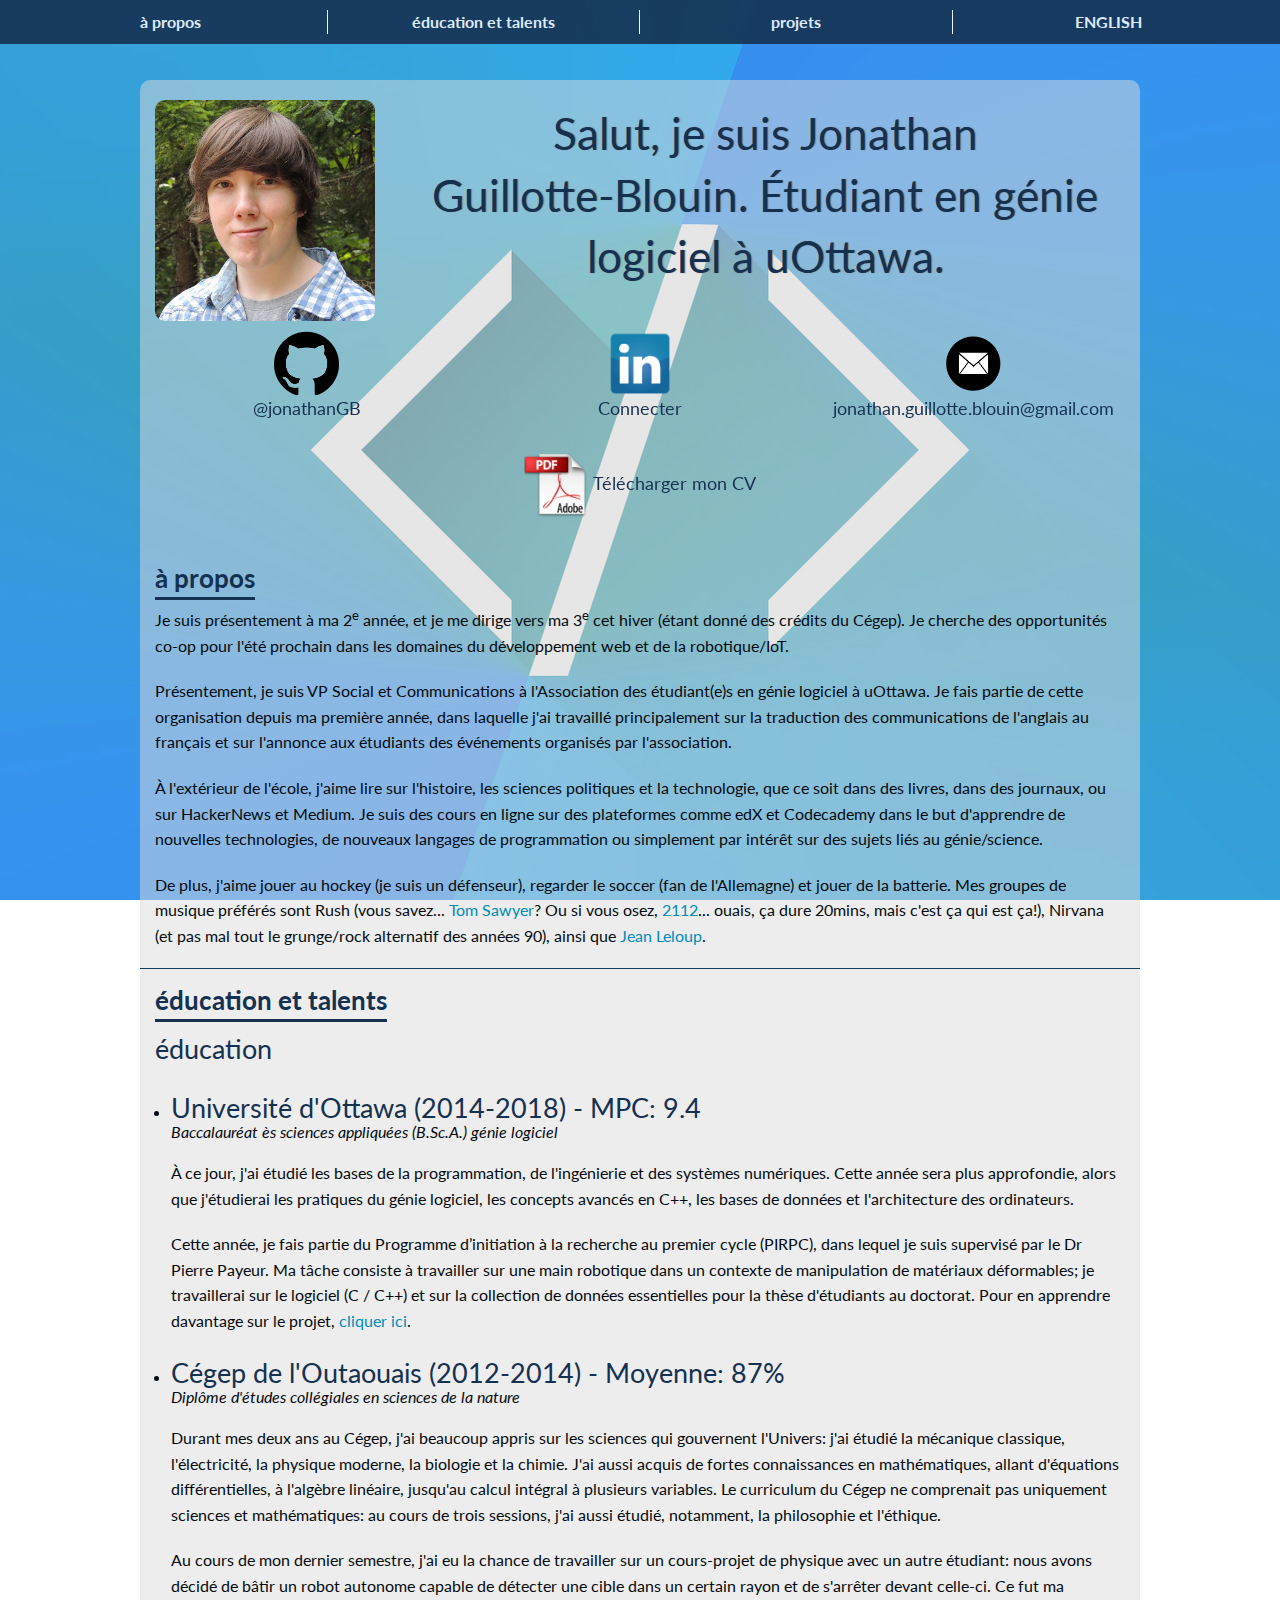
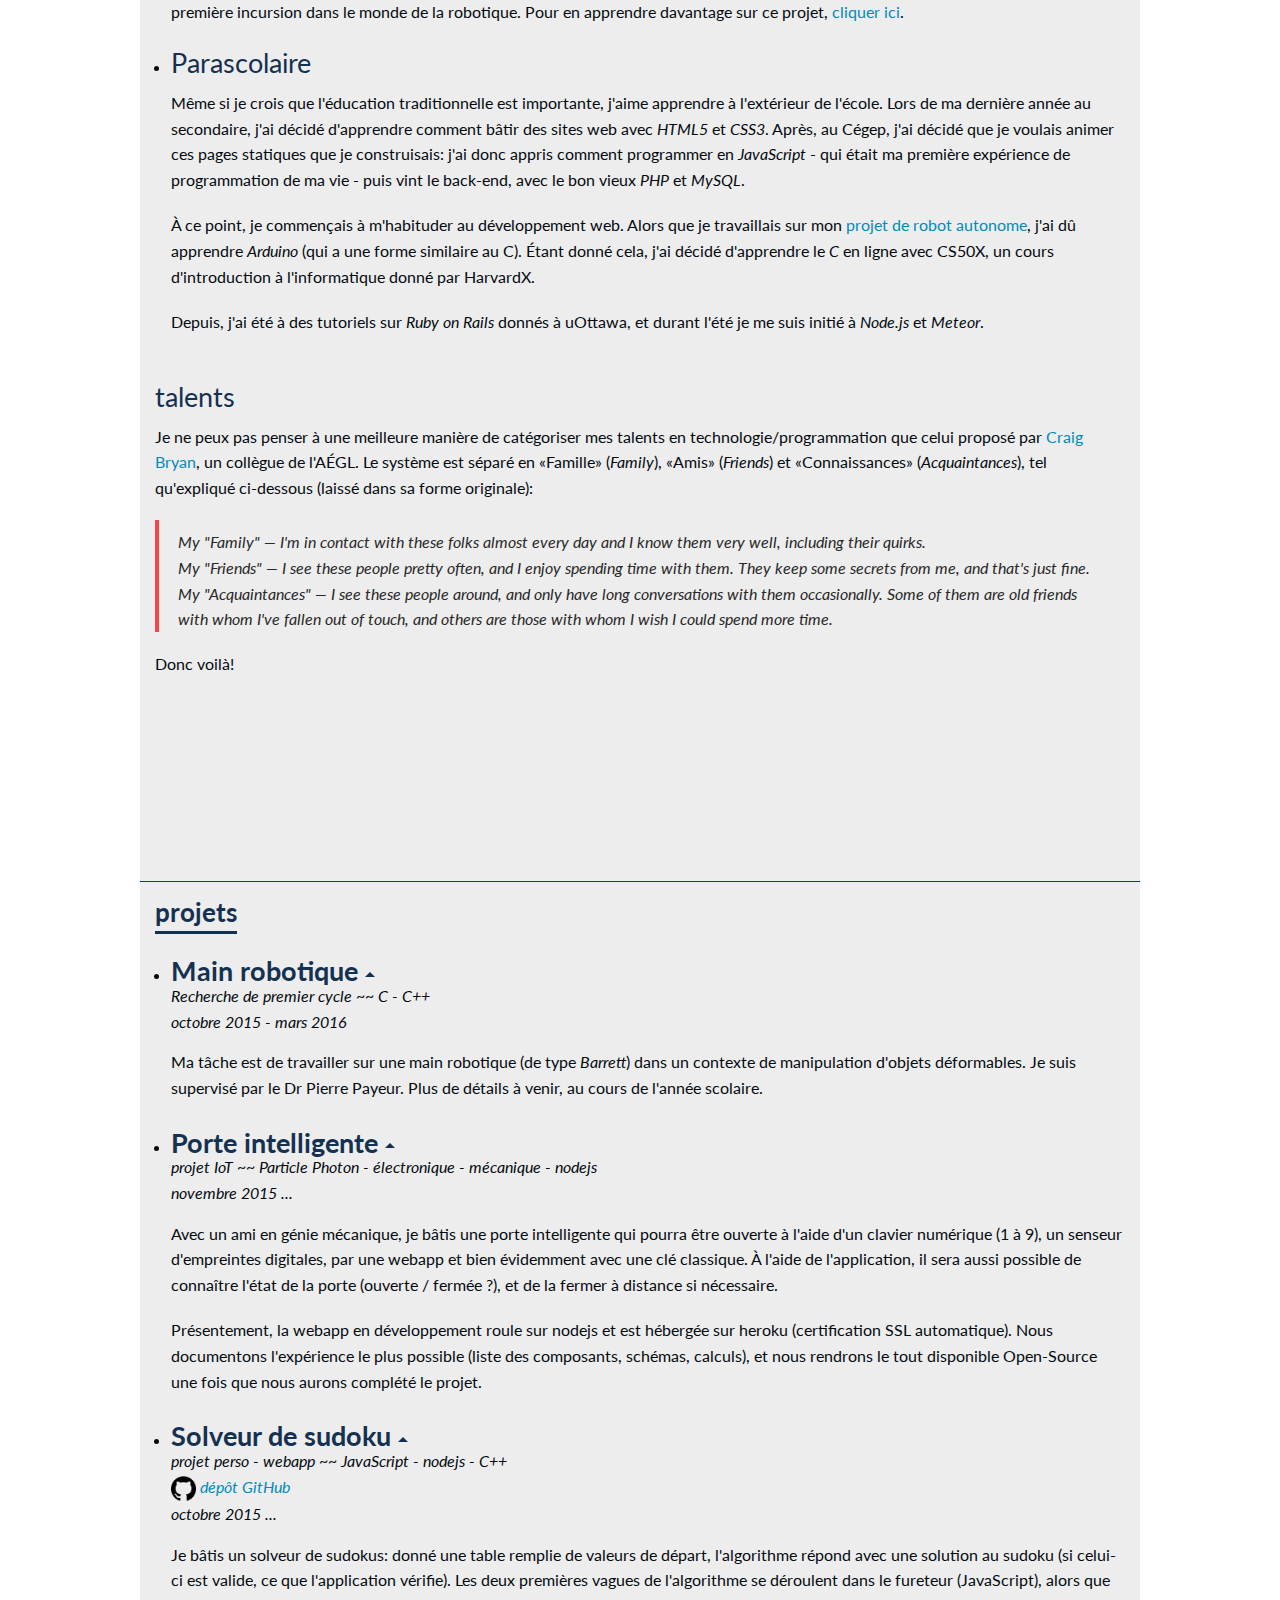
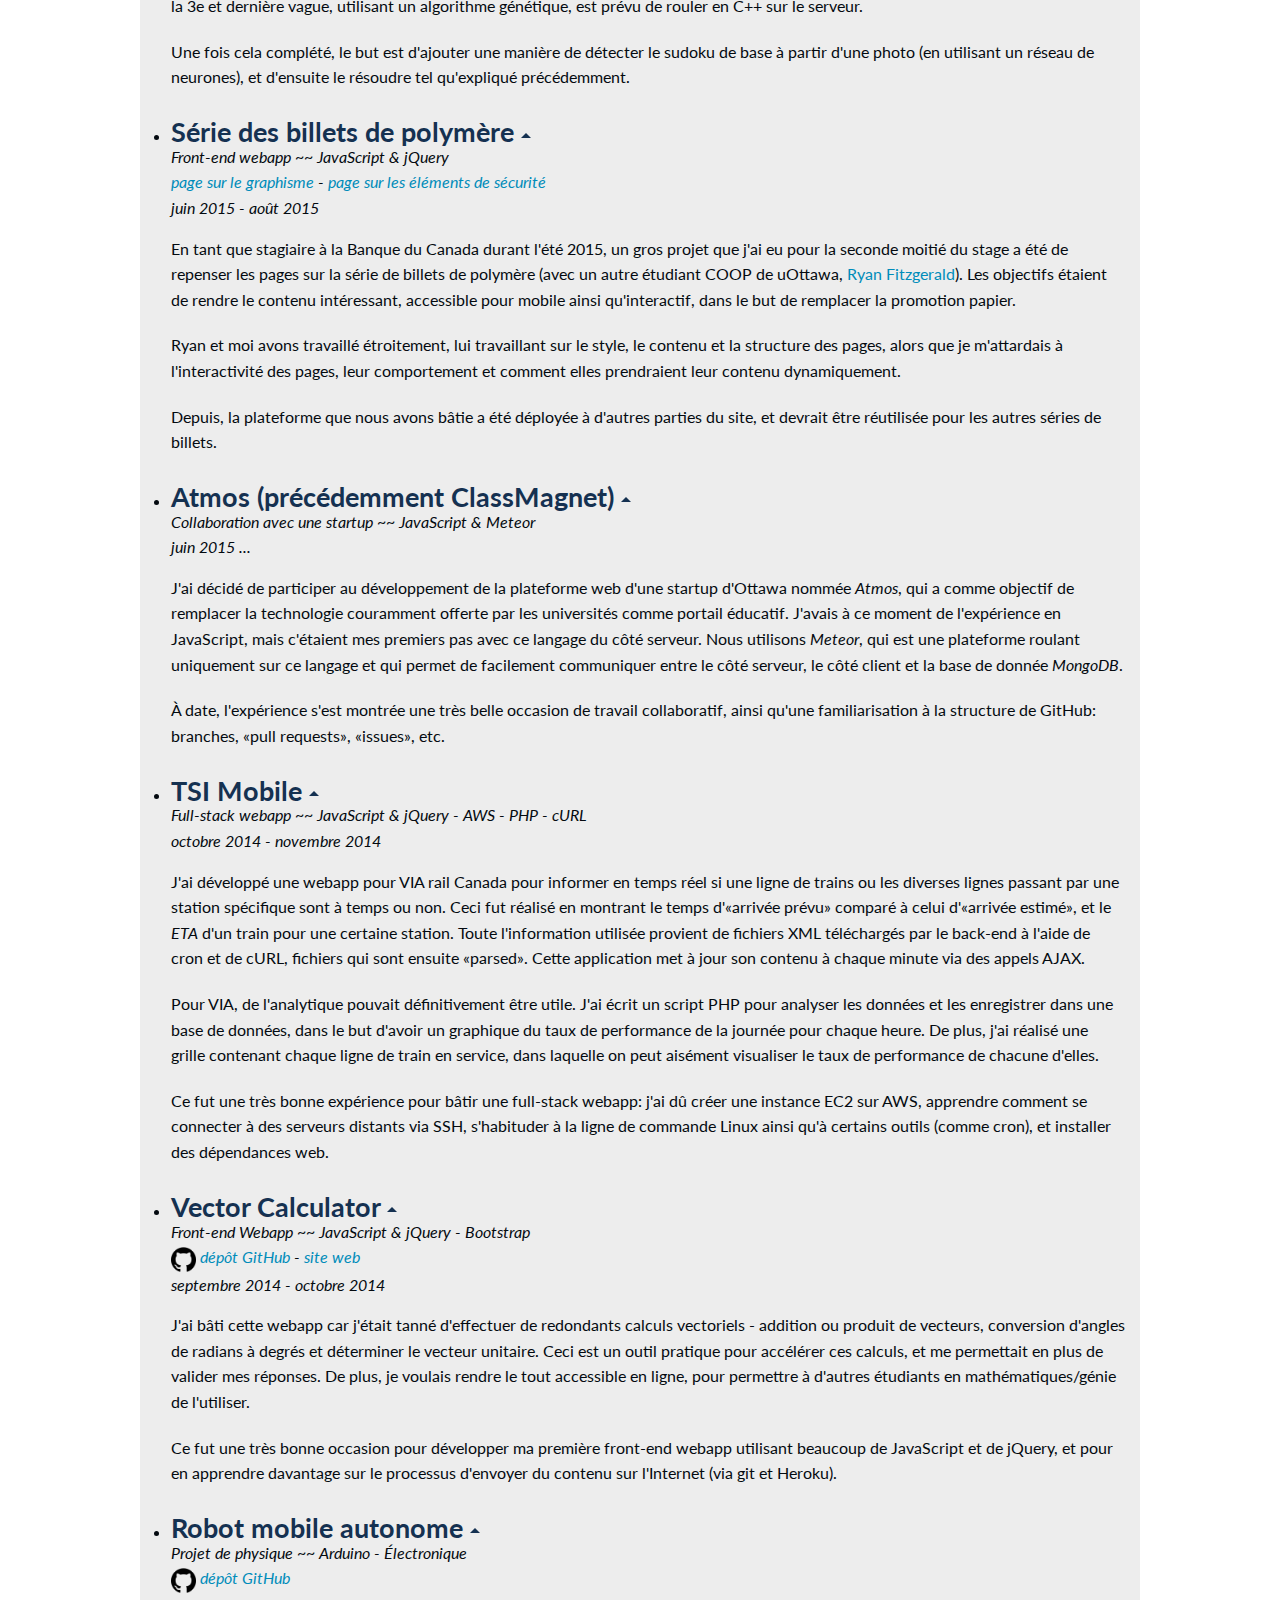
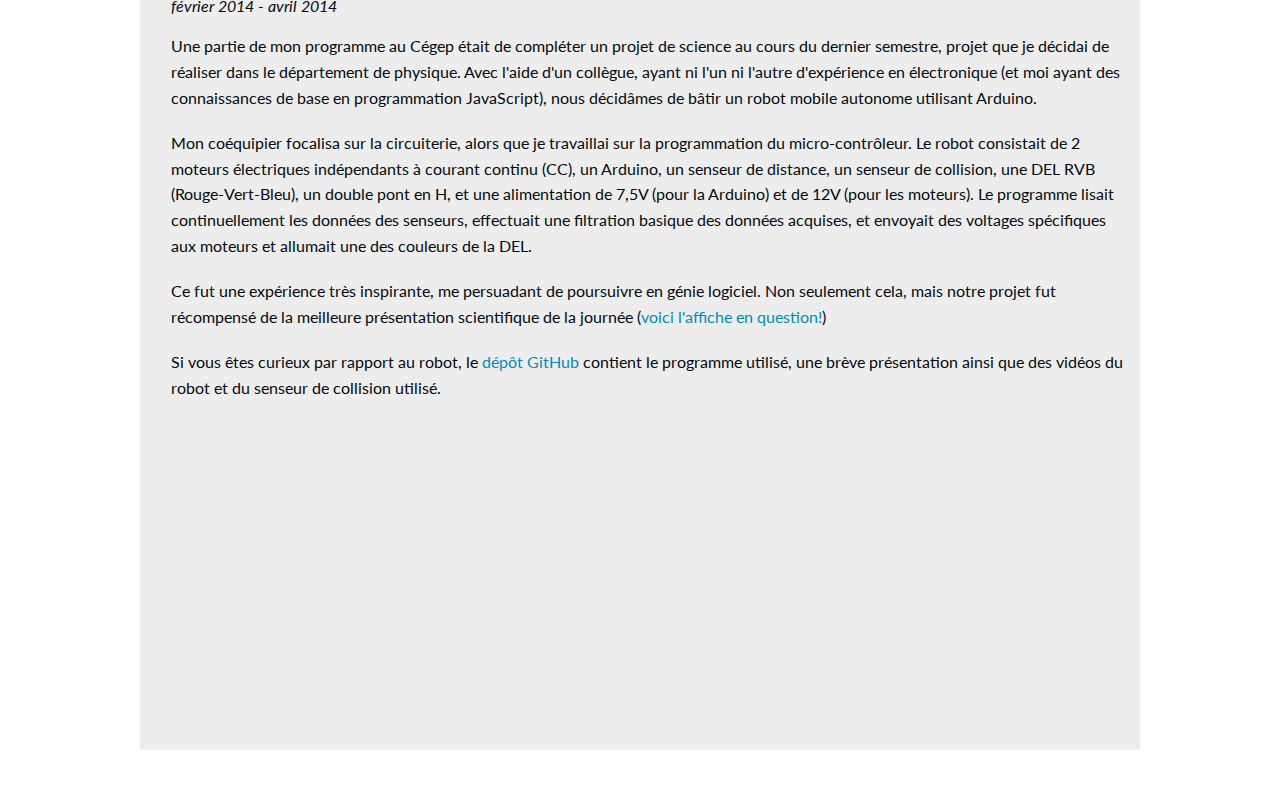
==== index-fr.html @ 129286e5 "added sudoku_solver as project" ====
<!DOCTYPE html>
<!-- Looking for easter eggs? How about you click my image, lets' say... numerous times... like, 5 times... and maybe 5 more times? Who knows... But don't do it 5 more times, you would regret it -->
<html lang="fr">
	<head>
		<title>Jonathan GB - Page personnelle</title>
		<link rel="shortcut icon" href="favicon.ico"/>
		<link rel="stylesheet" type="text/css" href="css/foundation.min.css">
		<meta name="viewport" content="width=device-width, initial-scale=1">
		<meta charset="UTF-8" />
		<link rel="stylesheet" type="text/css" href="css/style.css">
		<link href='https://fonts.googleapis.com/css?family=Lato' rel='stylesheet' type='text/css'>
		<script>
		  (function(i,s,o,g,r,a,m){i['GoogleAnalyticsObject']=r;i[r]=i[r]||function(){
		  (i[r].q=i[r].q||[]).push(arguments)},i[r].l=1*new Date();a=s.createElement(o),
		  m=s.getElementsByTagName(o)[0];a.async=1;a.src=g;m.parentNode.insertBefore(a,m)
		  })(window,document,'script','//www.google-analytics.com/analytics.js','ga');

		  ga('create', 'UA-68203301-1', 'auto');
		  ga('send', 'pageview');
		</script>
		<script src="js/modernizr.js"></script>
	</head>

	<style>
		/* Animated stuff using scrollReveal must be hidden at start for it not to appear momentarily */
		[data-sr] {
			visibility: hidden;
		}
	</style>

	<body>
		<nav class="small-12 columns">
			<div class="small-6 medium-3 columns right-border bottom-border">
				<a href="#aboutMe" class="smooth-scroll">à propos</a>
			</div>
			<div class="small-6 medium-3 columns right-border bottom-border">
				<a href="#education" class="smooth-scroll minimize">éducation et talents</a>
			</div>
			<div class="small-6 medium-3 columns right-border">
				<a href="#projects" class="smooth-scroll">projets</a>
			</div>
			<div class="small-6 medium-3 columns">
				<a href="index.html">ENGLISH</a>
			</div>
		</nav>
		<div class="container first">
			<header class="row">
				<div class="small-12 large-3 columns" data-sr="over 1.5s scale up 40%">
					<img src="img/pp.jpg" alt="photo">
				</div>
				<h1 class="small-12 medium-12 large-9 columns">Salut, je suis Jonathan <span class="no-wrap">Guillotte-Blouin.</span> Étudiant en génie logiciel à uOttawa. </h1>
			</header>
			<aside id="social" class="row">
				<div class="small-6 medium-4 columns" data-sr="enter top move 20px over 1.5s">
					<a href="https://github.com/jonathanGB">
						<img src="img/github.png"> <br />
						@jonathanGB
					</a>
				</div>
				<div class="small-6 medium-4 columns" data-sr="enter top move 20px over 1.5s">
					<a href="https://ca.linkedin.com/in/jonathangblouin">
						<img src="img/linkedin.png"> <br />
						Connecter
					</a>
				</div>
				<div id="email" class="small-12 medium-4 columns" data-sr="enter top move 20px over 1.5s">
					<a href="mailto:jonathan.guillotte.blouin@gmail.com">
						<img src="img/email2.png"> <br />
						<span id="emailReduce"> jonathan.guillotte.blouin@gmail.com	</span>
					</a>
				</div>
				<div class="small-12 columns" id="resume" data-sr="enter bottom move 20px over 1.5s">
					<a href="resume-fr.pdf" download target="_blank">
						<img id="pdfDownload" src="img/pdf.png">
						Télécharger mon CV
					</a>
				</div>
			</aside>
		</div>
		<div class="container light">
			<section id="aboutMe" class="row">
				<h2 class="small-12 medium-offset-1 medium-11 large-offset-0 large-12 columns">
					<span class="underline">à propos</span>
				</h2>
				<p class="small-12 medium-offset-1 medium-11 large-offset-0 large-12 columns">
					Je suis présentement à ma 2<sup>e</sup> année, et je me dirige vers ma 3<sup>e</sup> cet hiver (étant donné des crédits du Cégep). Je cherche des opportunités co-op pour l'été prochain dans les domaines du développement web et de la robotique/IoT.
				</p>
				<p class="small-12 medium-offset-1 medium-11 large-offset-0 large-12 columns">
					Présentement, je suis VP Social et Communications à l'Association des étudiant(e)s en génie logiciel à uOttawa. Je fais partie de cette organisation depuis ma première année, dans laquelle j'ai travaillé principalement sur la traduction des communications de l'anglais au français et sur l'annonce aux étudiants des événements organisés par l'association.
				</p>
				<p class="small-12 medium-offset-1 medium-11 large-offset-0 large-12 columns">
					À l'extérieur de l'école, j'aime lire sur l'histoire, les sciences politiques et la technologie, que ce soit dans des livres, dans des journaux, ou sur HackerNews et Medium. Je suis des cours en ligne sur des plateformes comme edX et Codecademy dans le but d'apprendre de nouvelles technologies, de nouveaux langages de programmation ou simplement par intérêt sur des sujets liés au génie/science.
				</p>
				<p class="small-12 medium-offset-1 medium-11 large-offset-0 large-12 columns">
					De plus, j'aime jouer au hockey (je suis un défenseur), regarder le soccer (fan de l'Allemagne) et jouer de la batterie. Mes groupes de musique préférés sont Rush (vous savez... <a href="https://www.youtube.com/watch?v=auLBLk4ibAk" target="_blank">Tom Sawyer</a>? Ou si vous osez, <a href="https://www.youtube.com/watch?v=AZm1_jtY1SQ" target="_blank">2112</a>... ouais, ça dure 20mins, mais c'est ça qui est ça!), Nirvana (et pas mal tout le grunge/rock alternatif des années 90), ainsi que <a href="https://www.youtube.com/watch?v=q5Z_S4DT87c" target="_blank">Jean Leloup</a>.
				</p>
				<!-- <p class="small-12 medium-offset-1 medium-11 columns">
					I also watch some shows, like &#8220;The Walking Dead&#8221; and its spinoff &#8220;Fear the Walking Dead&#8221;, &#8220;Silicon Valley&#8221; and &#8220;Mr. Robot&#8221;, and game on my PC from time to time with friends.
				</p> -->
			</section>
		</div>
		<div class="container light">
			<section id="education" class="row">
				<h2 class="small-12 medium-offset-1 medium-11 large-offset-0 large-12 columns">
					<span class="underline">éducation et talents</span>
				</h2>
				<h3 class="small-12 medium-offset-1 medium-11 large-offset-0 large-12 columns"> éducation </h3>
				<ul class="small-12 medium-offset-1 medium-11 large-offset-0 large-12 columns">
					<li>
						<h3> Université d'Ottawa (2014-2018) - MPC: 9.4 </h3>
						<i class="info"> Baccalauréat ès sciences appliquées (B.Sc.A.) génie logiciel</i>
						<p>
							À ce jour, j'ai étudié les bases de la programmation, de l'ingénierie et des systèmes numériques. Cette année sera plus approfondie, alors que j'étudierai les pratiques du génie logiciel, les concepts avancés en C++, les bases de données et l'architecture des ordinateurs.
						</p>
						<p>
							Cette année, je fais partie du Programme d’initiation à la recherche au premier cycle (PIRPC), dans lequel je suis supervisé par le Dr Pierre Payeur. Ma tâche consiste à travailler sur une main robotique dans un contexte de manipulation de matériaux déformables; je travaillerai sur le logiciel (C / C++) et sur la collection de données essentielles pour la thèse d'étudiants au doctorat. Pour en apprendre davantage sur le projet, <a class="smooth-scroll" href="#handRobot">cliquer ici</a>.
						</p>
					</li>
					<li>
						<h3> Cégep de l'Outaouais (2012-2014) - Moyenne: 87% </h3>
						<i class="info">Diplôme d'études collégiales en sciences de la nature</i>
						<p>
							Durant mes deux ans au Cégep, j'ai beaucoup appris sur les sciences qui gouvernent l'Univers: j'ai étudié la mécanique classique, l'électricité, la physique moderne, la biologie et la chimie. J'ai aussi acquis de fortes connaissances en mathématiques, allant d'équations différentielles, à l'algèbre linéaire, jusqu'au calcul intégral à plusieurs variables. Le curriculum du Cégep ne comprenait pas uniquement sciences et mathématiques: au cours de trois sessions, j'ai aussi étudié, notamment, la philosophie et l'éthique.
						</p>
						<p>
							Au cours de mon dernier semestre, j'ai eu la chance de travailler sur un cours-projet de physique avec un autre étudiant: nous avons décidé de bâtir un robot autonome capable de détecter une cible dans un certain rayon et de s'arrêter devant celle-ci. Ce fut ma première incursion dans le monde de la robotique. Pour en apprendre davantage sur ce projet, <a class="smooth-scroll" href="#mobileRobot">cliquer ici</a>.
						</p>
					</li>
					<li>
						<h3> Parascolaire </h3>
						<p>
							Même si je crois que l'éducation traditionnelle est importante, j'aime apprendre à l'extérieur de l'école. Lors de ma dernière année au secondaire, j'ai décidé d'apprendre comment bâtir des sites web avec <i>HTML5</i> et <i>CSS3</i>. Après, au Cégep, j'ai décidé que je voulais animer ces pages statiques que je construisais: j'ai donc appris comment programmer en <i>JavaScript</i> - qui était ma première expérience de programmation de ma vie - puis vint le back-end, avec le bon vieux <i>PHP</i> et <i>MySQL</i>.
						</p>
						<p>
							À ce point, je commençais à m'habituder au développement web. Alors que je travaillais sur mon <a class="smooth-scroll" href="#mobileRobot">projet de robot autonome</a>, j'ai dû apprendre <i>Arduino</i> (qui a une forme similaire au C). Étant donné cela, j'ai décidé d'apprendre le <i>C</i> en ligne avec CS50X, un cours d'introduction à l'informatique donné par HarvardX.
						</p>
						<p>
							Depuis, j'ai été à des tutoriels sur <i>Ruby on Rails</i> donnés à uOttawa, et durant l'été je me suis initié à <i>Node.js</i> et <i>Meteor</i>.
						</p>
					</li>
				</ul>
			</section>
			<section id="skills" class="row">
				<h3 class="small-12 medium-offset-1 medium-11 large-offset-0 large-12 columns"> talents </h3>
				<div class="small-12 medium-offset-1 medium-11 large-offset-0 large-12 columns">
					<p>
						Je ne peux pas penser à une meilleure manière de catégoriser mes talents en technologie/programmation que celui proposé par <a href="http://craigbryan.github.io/#skills" target="_blank">Craig Bryan</a>, un collègue de l'AÉGL. Le système est séparé en «Famille» (<i>Family</i>), «Amis» (<i>Friends</i>) et «Connaissances» (<i>Acquaintances</i>), tel qu'expliqué ci-dessous (laissé dans sa forme originale):
					</p>
						<blockquote cite="http://craigbryan.github.io/#skills">
							My "Family" — I'm in contact with these folks almost every day and I know them very well, including their quirks. <br />

							My "Friends" — I see these people pretty often, and I enjoy spending time with them. They keep some secrets from me, and that's just fine. <br />

							My "Acquaintances" — I see these people around, and only have long conversations with them occasionally. Some of them are old friends with whom I've fallen out of touch, and others are those with whom I wish I could spend more time.
						</blockquote>
						Donc voilà!
					</p>
				</div>
			</section>
			<section id="skillsList" class="row">
				<div class="small-6 medium-4 columns" data-sr="scale up 80% over 1.5s, vfactor 0.3">
					<h4>Famille</h4>
					<ul>
						<li>HTML5</li>
						<li>CSS3</li>
						<li>JavaScript</li>
						<li>jQuery</li>
						<li>Twitter Bootstrap</li>
						<li>GitHub</li>
					</ul>
				</div>
				<div class="small-6 medium-4 columns" data-sr="scale up 80% over 1.5s, vfactor 0.3">
					<h4>Amis</h4>
					<ul>
						<li>Java</li>
						<li>C / C++</li>
						<li>git</li>
						<li>Arduino</li>
						<li>Linux</li>
						<li>Meteor</li>
					</ul>
				</div>
				<div class="small-12 medium-4 columns" data-sr="scale up 80% over 1.5s, vfactor 0.3">
					<h4>Connaissances</h4>
					<ul>
						<li>PHP</li>
						<li>Ruby on Rails</li>
						<li>Python</li>
						<li>MySQL</li>
						<li>MongoDB</li>
						<li>Node.js</li>
						<li>Subversion (SVN)</li>
					</ul>
				</div>
			</section>
		</div>
		<div class="container light">
			<section id="projects" class="row">
				<h2 class="small-12 medium-offset-1 medium-11 large-offset-0 large-12 columns">
					<span class="underline">projets</span>
				</h2>
				<ul class="small-12 medium-offset-1 medium-11 large-offset-0 large-12 columns">
					<li>
						<h3 id="handRobot" data-tooltip class="has-tip tip-right" title="plus/moins d'info">Main robotique <span class="caret caret-open"></h3> <br />
						<i class="info">Recherche de premier cycle ~~ C - C++</i> <br />
						<i class="info">octobre 2015 - mars 2016</i>
						<p>
							Ma tâche est de travailler sur une main robotique (de type <i>Barrett</i>) dans un contexte de manipulation d'objets déformables. Je suis supervisé par le Dr Pierre Payeur. Plus de détails à venir, au cours de l'année scolaire.
						</p>
					</li>
					<li>
						<h3 data-tooltip class="has-tip tip-right" title="plus/moins d'info">Porte intelligente <span class="caret caret-open"></h3> <br />
						<i class="info">projet IoT ~~ Particle Photon - électronique - mécanique - nodejs</i> <br />
						<i class="info">novembre 2015 ...</i>
						<p>
							Avec un ami en génie mécanique, je bâtis une porte intelligente qui pourra être ouverte à l'aide d'un clavier numérique (1 à 9), un senseur d'empreintes digitales, par une webapp et bien évidemment avec une clé classique. À l'aide de l'application, il sera aussi possible de connaître l'état de la porte (ouverte / fermée ?), et de la fermer à distance si nécessaire.
						</p>
						<p>
							Présentement, la webapp en développement roule sur nodejs et est hébergée sur heroku (certification SSL automatique). Nous documentons l'expérience le plus possible (liste des composants, schémas, calculs), et nous rendrons le tout disponible Open-Source une fois que nous aurons complété le projet.
						</p>
					</li>
					<li>
						<h3 data-tooltip class="has-tip tip-right" title="plus/moins d'info">Solveur de sudoku <span class="caret caret-open"></h3> <br />
						<i class="info">projet perso - webapp ~~ JavaScript - nodejs - C++ </i> <br />
						<i class="info"><a href="https://github.com/jonathanGB/SudokuSolver"> <img src="img/github.png" height="25" width="25" alt="github logo"> dépôt GitHub</a> </i> <br />
						<i class="info">octobre 2015 ...</i>
						<p>
							Je bâtis un solveur de sudokus: donné une table remplie de valeurs de départ, l'algorithme répond avec une solution au sudoku (si celui-ci est valide, ce que l'application vérifie). Les deux premières vagues de l'algorithme se déroulent dans le fureteur (JavaScript), alors que la 3e et dernière vague, utilisant un algorithme génétique, est prévu de rouler en C++ sur le serveur.
						</p>
						<p>
							Une fois cela complété, le but est d'ajouter une manière de détecter le sudoku de base à partir d'une photo (en utilisant un réseau de neurones), et d'ensuite le résoudre tel qu'expliqué précédemment.
						</p>
					</li>
					<li>
						<h3 data-tooltip class="has-tip tip-right" title="plus/moins d'info">Série des billets de polymère <span class="caret caret-open"></h3> <br />
						<i class="info">Front-end webapp ~~ JavaScript & jQuery</i> <br />
						<i class="info"><a href="http://www.banqueducanada.ca/billets/series-de-billets-de-banque/polymere/graphisme/">page sur le graphisme</a> - <a href="http://www.banqueducanada.ca/billets/series-de-billets-de-banque/polymere/elements-de-securite/">page sur les éléments de sécurité</a></i> <br />
						<i class="info">juin 2015 - août 2015</i>
						<p>
							En tant que stagiaire à la Banque du Canada durant l'été 2015, un gros projet que j'ai eu pour la seconde moitié du stage a été de repenser les pages sur la série de billets de polymère (avec un autre étudiant COOP de uOttawa, <a href="http://ryanfitzgerald.ca/">Ryan Fitzgerald</a>). Les objectifs étaient de rendre le contenu intéressant, accessible pour mobile ainsi qu'interactif, dans le but de remplacer la promotion papier.
						</p>
						<p>
							Ryan et moi avons travaillé étroitement, lui travaillant sur le style, le contenu et la structure des pages, alors que je m'attardais à l'interactivité des pages, leur comportement et comment elles prendraient leur contenu dynamiquement.
						</p>
						<p>
							Depuis, la plateforme que nous avons bâtie a été déployée à d'autres parties du site, et devrait être réutilisée pour les autres séries de billets.
						</p>
					</li>
					<li>
						<h3 data-tooltip class="has-tip tip-right" title="plus/moins d'info">Atmos (précédemment ClassMagnet) <span class="caret caret-open"></h3> <br />
						<i class="info">Collaboration avec une startup ~~ JavaScript & Meteor</i> <br />
						<i class="info">juin 2015 ...</i> <br />
						<p>
							J'ai décidé de participer au développement de la plateforme web d'une startup d'Ottawa nommée <i>Atmos</i>, qui a comme objectif de remplacer la technologie couramment offerte par les universités comme portail éducatif. J'avais à ce moment de l'expérience en JavaScript, mais c'étaient mes premiers pas avec ce langage du côté serveur. Nous utilisons <i>Meteor</i>, qui est une plateforme roulant uniquement sur ce langage et qui permet de facilement communiquer entre le côté serveur, le côté client et la base de donnée <i>MongoDB</i>.
						</p>
						<p>
							À date, l'expérience s'est montrée une très belle occasion de travail collaboratif, ainsi qu'une familiarisation à la structure de GitHub: branches, «pull requests», «issues», etc.
						</p>
					</li>
					<li>
						<h3 data-tooltip class="has-tip tip-right" title="plus/moins d'info"> TSI Mobile <span class="caret caret-open"></h3> <br />
						<i class="info">Full-stack webapp ~~ JavaScript & jQuery - AWS - PHP - cURL </i> <br />
						<i class="info">octobre 2014 - novembre 2014</i>
						<p>
							J'ai développé une webapp pour VIA rail Canada pour informer en temps réel si une ligne de trains ou les diverses lignes passant par une station spécifique sont à temps ou non. Ceci fut réalisé en montrant le temps d'«arrivée prévu» comparé à celui d'«arrivée estimé», et le <i>ETA</i> d'un train pour une certaine station. Toute l'information utilisée provient de fichiers XML téléchargés par le back-end à l'aide de cron et de cURL, fichiers qui sont ensuite «parsed». Cette application met à jour son contenu à chaque minute via des appels AJAX.
						</p>
						<p>
							Pour VIA, de l'analytique pouvait définitivement être utile. J'ai écrit un script PHP pour analyser les données et les enregistrer dans une base de données, dans le but d'avoir un graphique du taux de performance de la journée pour chaque heure. De plus, j'ai réalisé une grille contenant chaque ligne de train en service, dans laquelle on peut aisément visualiser le taux de performance de chacune d'elles.
						</p>
						<p>
							Ce fut une très bonne expérience pour bâtir une full-stack webapp: j'ai dû créer une instance EC2 sur AWS, apprendre comment se connecter à des serveurs distants via SSH, s'habituder à la ligne de commande Linux ainsi qu'à certains outils (comme cron), et installer des dépendances web.
						</p>
					</li>
					<li>
						<h3 data-tooltip class="has-tip tip-right" title="plus/moins d'info"> Vector Calculator <span class="caret caret-open"></h3> <br />
						<i class="info">Front-end Webapp ~~ JavaScript & jQuery - Bootstrap </i> <br />
						<i class="info"><a href="https://github.com/jonathanGB/VectorCalculator"> <img src="img/github.png" height="25" width="25" alt="github logo"> dépôt GitHub</a>
						 - <a href="http://vectorscalculator.com">site web</a> </i> <br />
						<i class="info">septembre 2014 - octobre 2014</i>
						<p>
							J'ai bâti cette webapp car j'était tanné d'effectuer de redondants calculs vectoriels - addition ou produit de vecteurs, conversion d'angles de radians à degrés et déterminer le vecteur unitaire. Ceci est un outil pratique pour accélérer ces calculs, et me permettait en plus de valider mes réponses. De plus, je voulais rendre le tout accessible en ligne, pour permettre à d'autres étudiants en mathématiques/génie de l'utiliser.
						</p>
						<p>
							Ce fut une très bonne occasion pour développer ma première front-end webapp utilisant beaucoup de JavaScript et de jQuery, et pour en apprendre davantage sur le processus d'envoyer du contenu sur l'Internet (via git et Heroku).
						</p>
					</li>
					<li>
						<h3 id="mobileRobot" data-tooltip class="has-tip tip-right" title="plus/moins d'info">Robot mobile autonome <span class="caret caret-open"></h3> <br />
						<i class="info">Projet de physique ~~ Arduino - Électronique</i> <br />
						<i class="info"><a href="https://github.com/jonathanGB/Arduino/tree/master/Mobile_Robot"> <img src="img/github.png" height="25" width="25" alt="github logo"> dépôt GitHub</a></i> <br />
						<i class="info">février 2014 - avril 2014</i>
						<p>
							Une partie de mon programme au Cégep était de compléter un projet de science au cours du dernier semestre, projet que je décidai de réaliser dans le département de physique. Avec l'aide d'un collègue, ayant ni l'un ni l'autre d'expérience en électronique (et moi ayant des connaissances de base en programmation JavaScript), nous décidâmes de bâtir un robot mobile autonome utilisant Arduino.
						</p>
						<p>
							Mon coéquipier focalisa sur la circuiterie, alors que je travaillai sur la programmation du micro-contrôleur. Le robot consistait de 2 moteurs électriques indépendants à courant continu (CC), un Arduino, un senseur de distance, un senseur de collision, une DEL RVB (Rouge-Vert-Bleu), un double pont en H, et une alimentation de 7,5V (pour la Arduino) et de 12V (pour les moteurs). Le programme lisait continuellement les données des senseurs, effectuait une filtration basique des données acquises, et envoyait des voltages spécifiques aux moteurs et allumait une des couleurs de la DEL.
						</p>
						<p>
							Ce fut une expérience très inspirante, me persuadant de poursuivre en génie logiciel. Non seulement cela, mais notre projet fut récompensé de la meilleure présentation scientifique de la journée (<a href="img/mobile_robot_poster.pdf" target="_blank">voici l'affiche en question!</a>)
						</p>
						<p>
							Si vous êtes curieux par rapport au robot, le <a href="https://github.com/jonathanGB/Arduino/tree/master/Mobile_Robot">dépôt GitHub</a> contient le programme utilisé, une brève présentation ainsi que des vidéos du robot et du senseur de collision utilisé.
						</p>
						<div>
							<div class="small-12 medium-6 columns no-padding-left mobile-robot-images" data-sr="scale up 80% over 1.5s">
								<img class="round" src="img/mobile_robot_back.jpg" alt="back of the robot">
							</div>
							<div class="small-12 medium-6 columns no-padding-left mobile-robot-images" data-sr="scale up 80% over 1.5s">
								<img class="round padding-top-small" src="img/mobile_robot_top.jpg" alt="top of the robot">
							</div>
						</div>
					</li>
				</ul>
			</section>
		</div>
		<div class="container last light">
			<footer class="row">
				<h4>
					Dernier push à ce dépôt: <span id="lastPush"> </span> <!-- Date grabbed using GitHub's API -->
				</h4>
				<i class="info">Détecté grâce à l'API de GitHub</i>
			</footer>
		</div>
		<div id="arrowTop">
			<span data-tooltip class="has-tip tip-right" title="Top of the page">
				<img src="img/arrowTop.png">
			</span>
		</div>
		<audio src="audio/easter1.mp3"></audio>
		<img data-src="img/easter1.jpg" alt="easter egg 1" id="easter1" />
		<img data-src="img/easter2.gif" alt="easter egg 2" id="easter2" />

		<script src="https://ajax.googleapis.com/ajax/libs/jquery/2.1.4/jquery.min.js"></script>
		<script src="js/foundation.tooltip.min.js"></script>
		<script src="js/scrollReveal.min.js"></script>
		<script src="js/smoothScroll.min.js"></script>
		<script>
			var config = {
				mobile: true
			};

      		window.sr = new scrollReveal(config);
    	</script>
    	<script src="js/script.js"></script>
	</body>
</html>
---- css/style.css ----
body {
	font-family: 'Lato', Verdana !important;
	text-align: center;
	background: url('../img/bigBackground.jpg') no-repeat center center fixed;
	background-size: cover;
}

.no-wrap {
	white-space: nowrap;
}

.caret {
	vertical-align: middle;
	display: inline-block;
	width: 0; 
	height: 0; 
	border-left: 5px solid transparent;
	border-right: 5px solid transparent;
	border-top: 5px solid #153151;
}

.caret-open {
	border-top: 0;
	border-bottom: 5px solid #153151;
}

nav {
	background: #153151;
	color: #EFF4FB;
	padding: 10px;
	position: fixed !important;
	z-index: 1;
	opacity: 0.9;
}

header, aside, section, footer {
	background: rgba(220, 220, 220, 0.5);
}

header img {
	-webkit-border-radius: 10px;
	-moz-border-radius: 10px;
	border-radius: 10px;
	max-height: 250px;
}

img.round {
	-webkit-border-radius: 10px;
	-moz-border-radius: 10px;
	border-radius: 10px;
}

header {
	text-shadow: 1px 0px 1px gray;
	text-align: center;
	-webkit-border-radius: 10px 10px 0 0;
	-moz-border-radius: 10px 10px 0 0;
	border-radius: 10px 10px 0 0;
	padding-top: 20px;
}

.info {
	position: relative;
	bottom: 15px;
}

section {
	text-align: left;
}

section ul {
	margin-top: 10px;
}

h1, h2, h3, h4 {
	font-family: 'Lato', Verdana;
}

section ul li {
	margin-left: 1rem;
}

#easter1, #easter2 {
	position: fixed;
	z-index: 2;
	top: 0;
	left: 0;
	width: 100%;
	height: 100%;
	display: none;
}

section h2 {
	font-size: 1.6rem;
	text-align: left;
	font-weight: bold;
	padding-top: 10px;
}

#projects li h3 {
	display: inline-block;
	padding-right: 3px;
}

#projects li h3:hover {
	cursor: pointer;
}

.container.light section h2, .container.light section h3, footer h4, h1 {
	color: #153151;
}

.container.light section h2 .underline {
	border-bottom: 	3px solid #153151;
}

.underline {
	padding-bottom: 4px;
}

.container.light {
	color: #040A10;
}

div.container.first {
	padding-top: 80px;
}

div.container.last {
	padding-bottom: 60px;
}

ul#drop, ul#drop li, ul#drop li a {
	opacity: 1 !important;
}

#social img {
	max-height: 65px;
	min-height: 40px;
}

#social a {
	display: inline-block;
	-webkit-transition: -webkit-transform 0.7s; 
    transition: transform 0.7s;
    color: #153151;
    font-size: 1.1em;
}

#social a:hover {
	-ms-transform: scale(1.2);
    -webkit-transform: scale(1.2);
    transform: scale(1.2);
}

#social {
	padding-bottom: 20px;
	padding-top: 10px;
}

#skills blockquote {
	border-left: 4px solid #F54545;
	color: #292828;
	font-style: italic;
}

#skillsList {
	text-align: center;
	border-bottom: 1px solid #173b61;
}

#skillsList h4 {
	font-weight: bold;
	margin-bottom: 0;
	text-decoration: underline;
}

#skillsList ul {
	margin-left: 0;
	margin-top: 1px;
}

#skillsList li {
	list-style-type: none;
	margin-left: 0;
	font-style: italic;
	line-height: 115%;
}

#email {
	padding-bottom: 15px;
}

#resume {
	padding-top: 15px;
}

#aboutMe {
	padding-top: 10px;
	border-bottom: 1px solid #173b61;
}

nav a {
	margin: 0;
	font-weight: bold;
	color: #EFF4FB;
}

div.no-padding-left {
	padding-left: 0;
}

nav a.smooth-scroll {
	display: inline-block;
	width: 100%;
}

nav a:hover {
	color: #0078a0;
}

nav a[data-dropdown]:hover {
	color: #EFF4FB;
}

nav a[data-dropdown] {
	padding-bottom: 3px;
}

div.right-border {
	border-right: 1px solid white;
}

#arrowTop {
	opacity: 0.8;
	position: fixed;
	bottom: 0;
	left: 50%;
	-webkit-transform: translateX(-50%);
	-ms-transform: translateX(-50%);
	transform: translateX(-50%);
	text-align: center;
	padding-bottom: 5px;
	display: none;
}

#arrowTop img {
	height: 40px;
	opacity: 0.8;
}

.has-tip {
	border-bottom: 0 !important;
}

#arrowTop img:hover {
	cursor: pointer;
}

footer {
	display: none;
	padding-bottom: 5px;
	-webkit-border-radius: 0 0 10px 10px;
	-moz-border-radius: 0 0 10px 10px;
	border-radius: 0 0 10px 10px;
	border-top: 1px solid #173b61;
}

footer h4 {
	padding-bottom: 8px;
	line-height: 100%;
}

@media screen and (max-width: 1025px) {
	h1 {
		font-size: 1.7rem;
	}

	section {
		text-align: left;
	}

	div.container.first {
		padding-top: 0;
	}

	div.container.last {
		padding-bottom: 0;
	}

	header {
		-webkit-border-radius: 0;
		-moz-border-radius: 0;
		border-radius: 0;
		padding-top: 80px;
	}

	footer {
		-webkit-border-radius: 0;
		-moz-border-radius: 0;
		border-radius: 0;
		padding-bottom: 35px;
	}
}

@media screen and (max-width: 850px) {
	#emailReduce {
		font-size: 12px;
	}
}

@media screen and (max-width: 641px) {
	div.right-border {
		border-right: 0;
	}

	div.bottom-border {
		border-bottom: 1px solid white;
	}

	#emailReduce {
		font-size: 100%;
	}

	h1 {
		font-size: 1.3rem;
	}

	#resume {
		border-top: 1px solid #153151;
	}
}

@media screen and (max-width: 500px) {
	section ul li h3 {
		font-size: 1.2rem;
	}
}

@media screen and (max-width: 665px) {
	a.minimize {
		font-size: 94%;
	}
	
	div.mobile-robot-images {
		text-align: center;
	}

	div.mobile-robot-images img {
		max-height: 250px;
	}

	img.padding-top-small {
		margin-top: 15px;
	}

	div.no-padding-left {
		padding-left: 15px;
	}
}

@media screen and (max-width: 380px) {
	a.minimize {
		font-size: 75%;
	}

	p {
		margin-bottom: 0.8rem;
	}
}



/* Colour Palette  ---  http://colllor.com/4786cf   */

	/*
	#040a10

	#081420

	#0d1d31

	#112741

	#153151

	#193b61

	#1d4572

	#214e82

	#265892

	#2a62a2

	#2e6cb2

	#3276c3

	#3c80cd

	#4786cf

	#5d95d5

	#6da0d9

	#7daade

	#8db5e2

	#9ebfe6

	#aecaea

	#bed5ee

	#cedff2

	#dfeaf7

	#eff4fb

	#ffffff
	*/
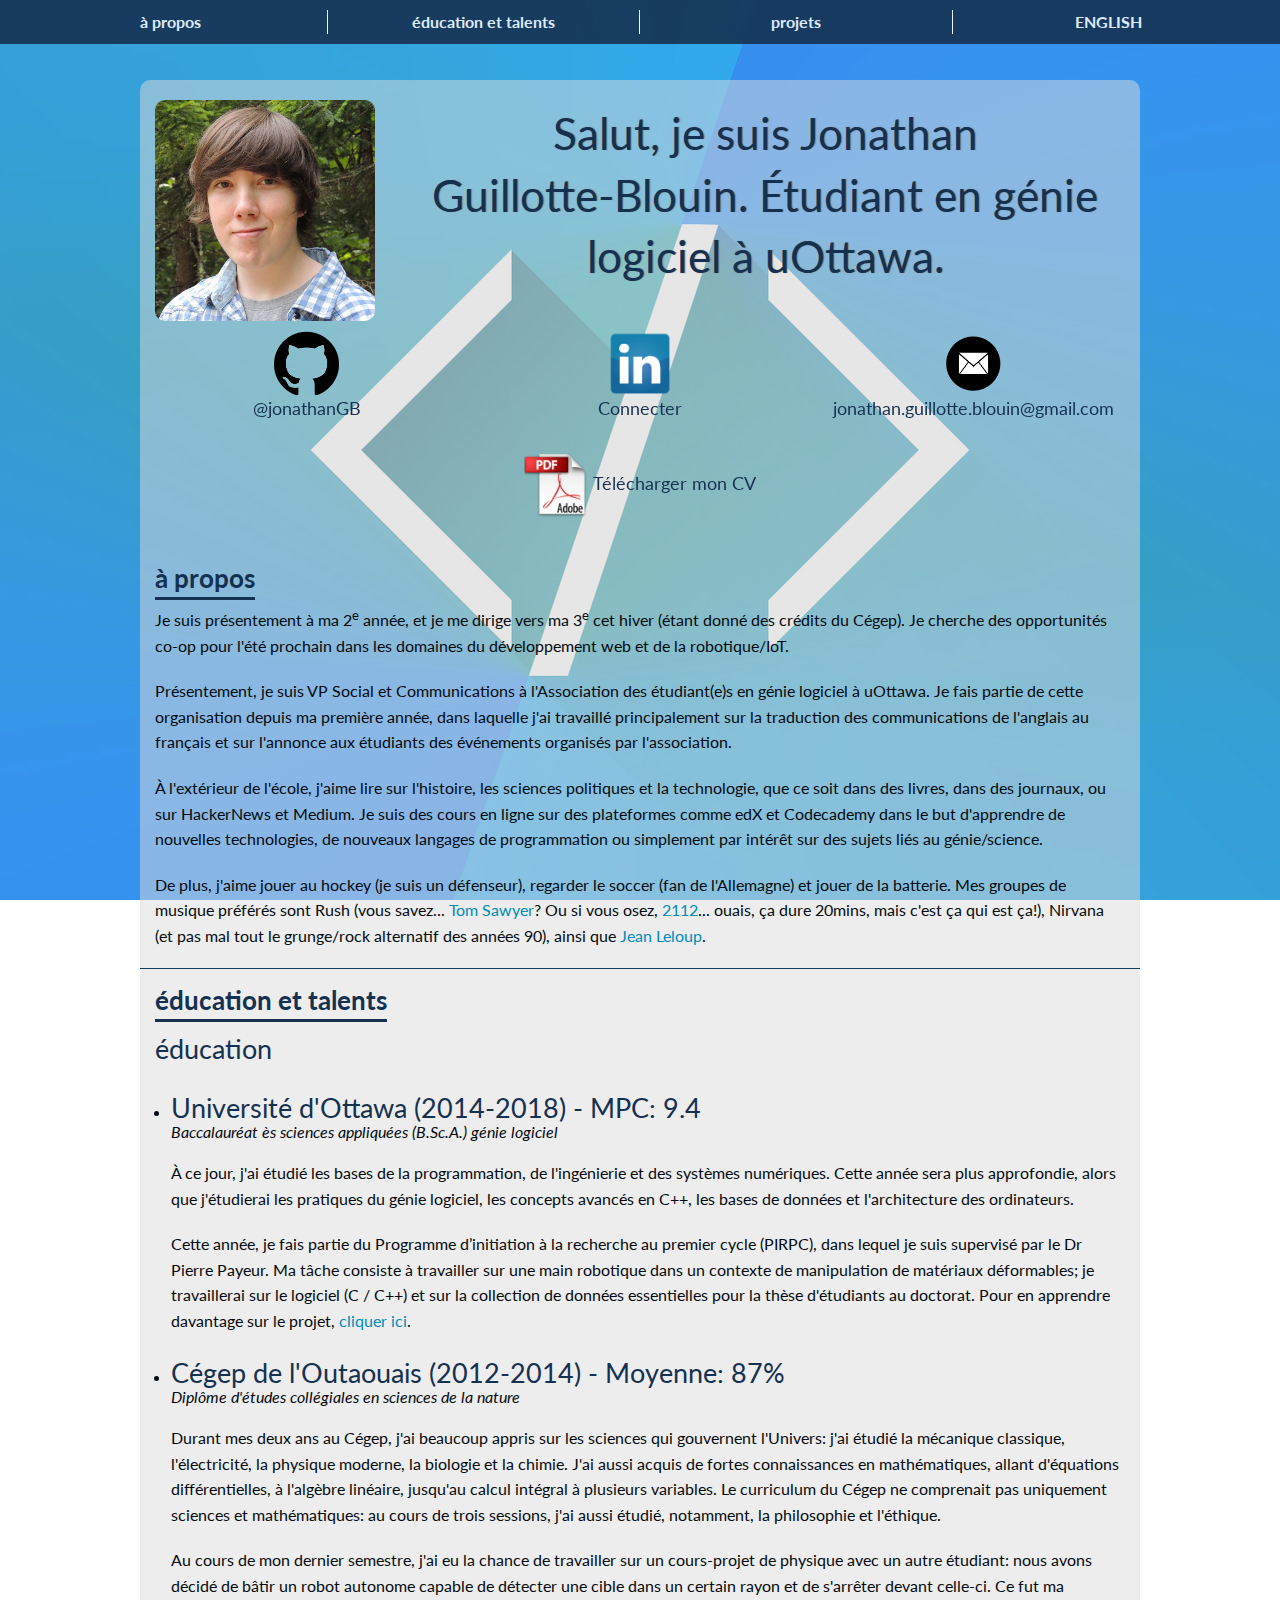
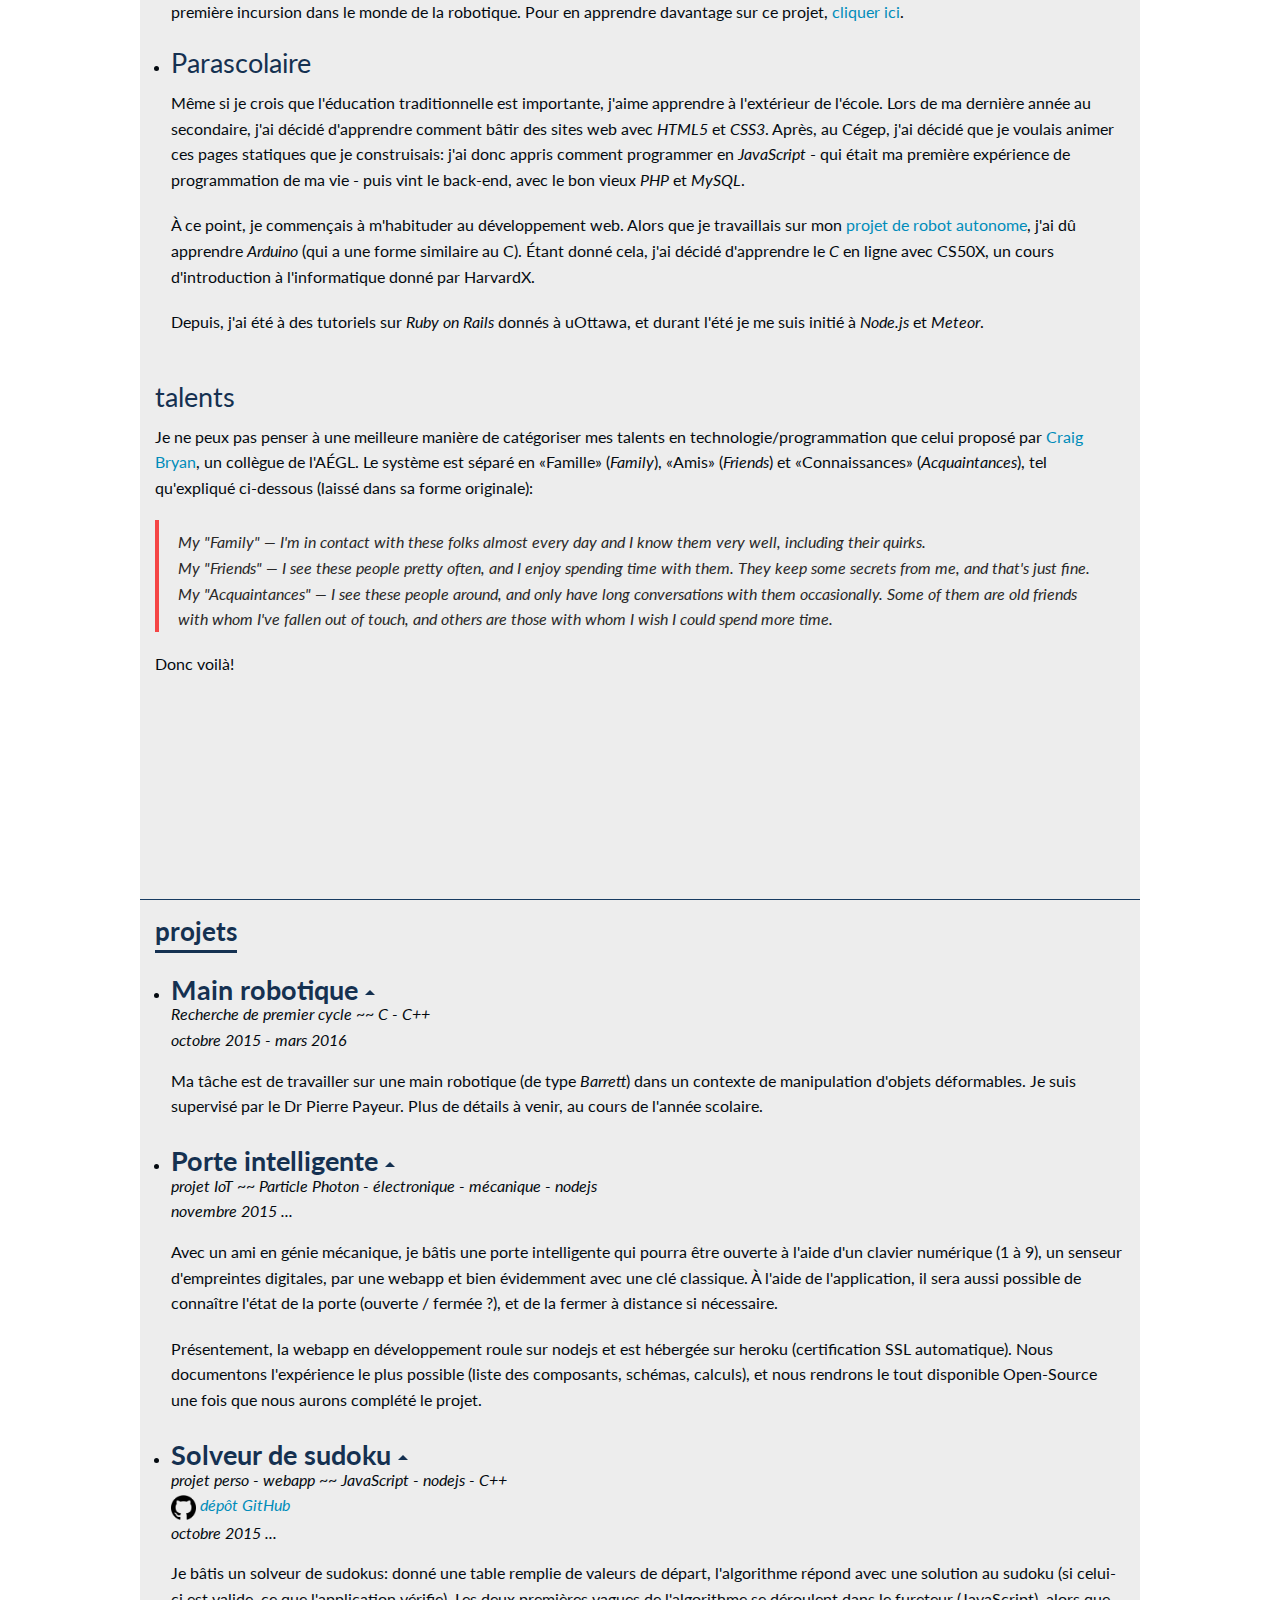
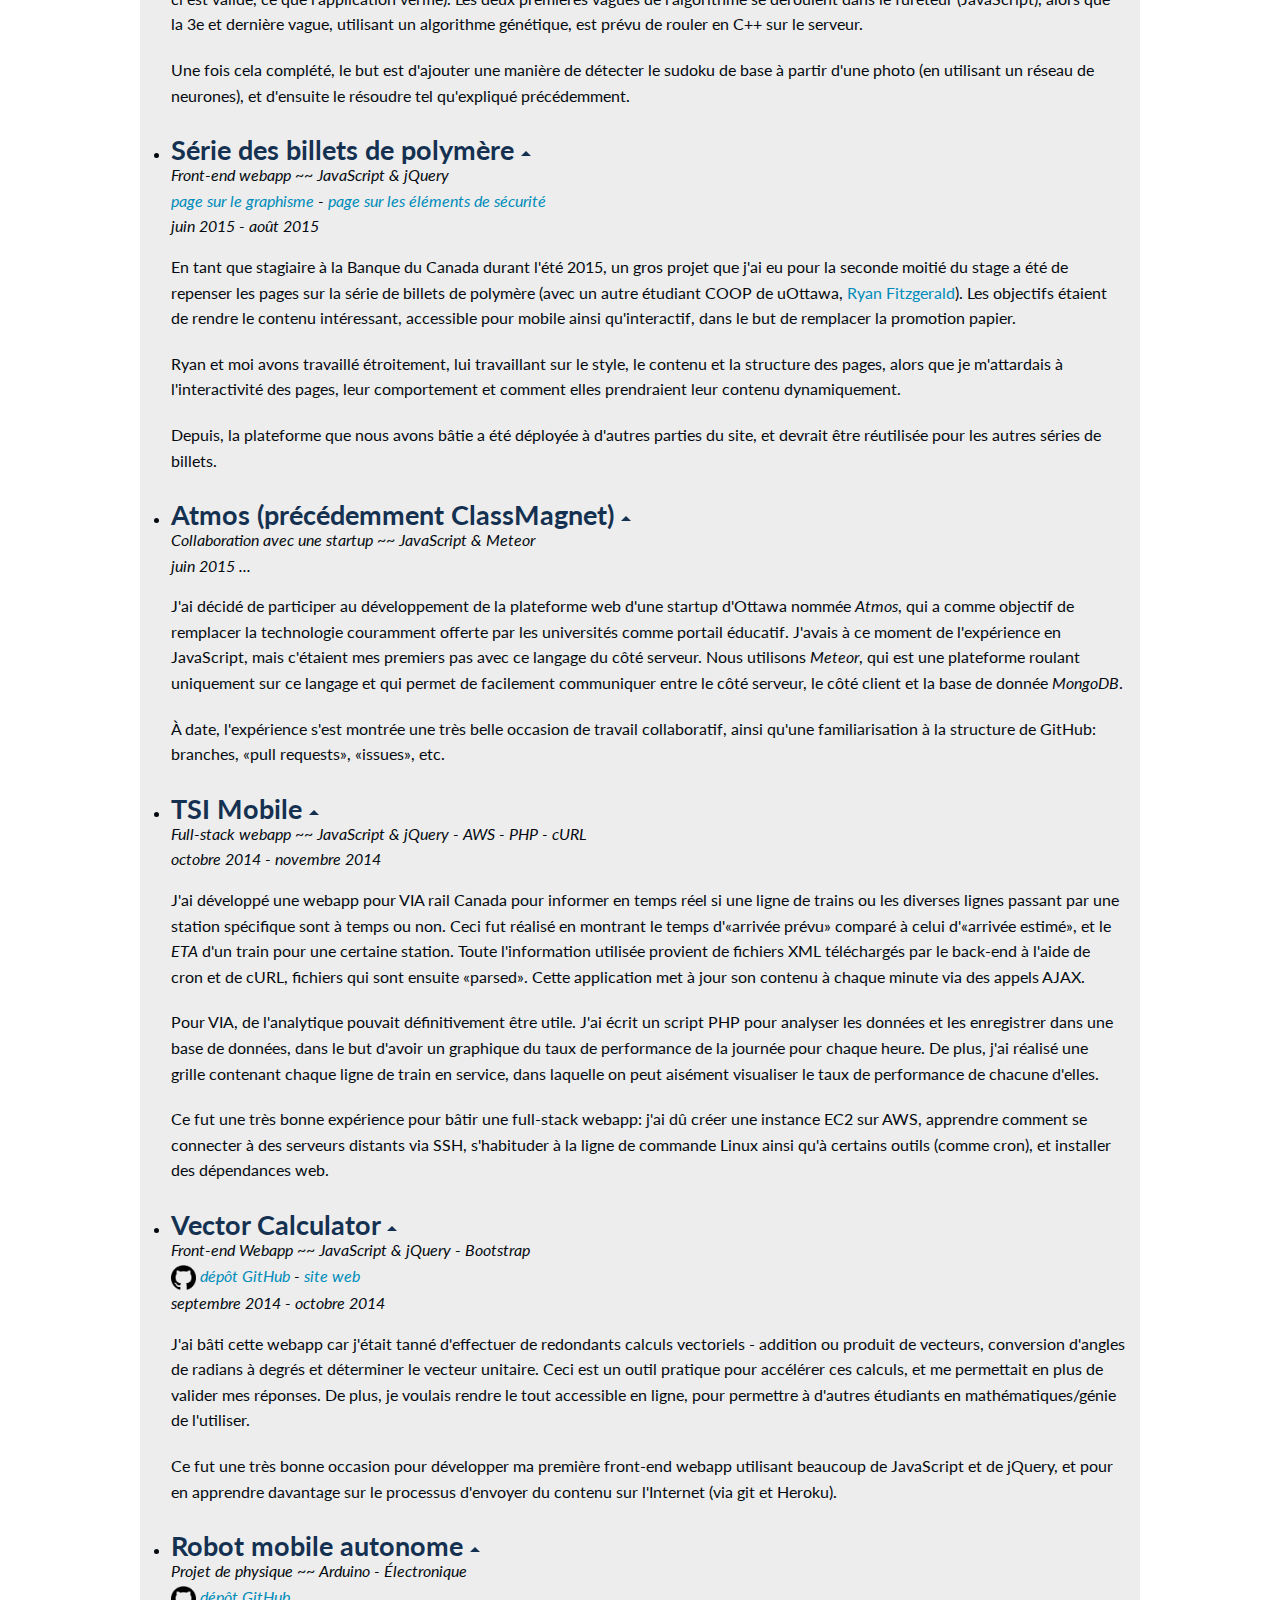
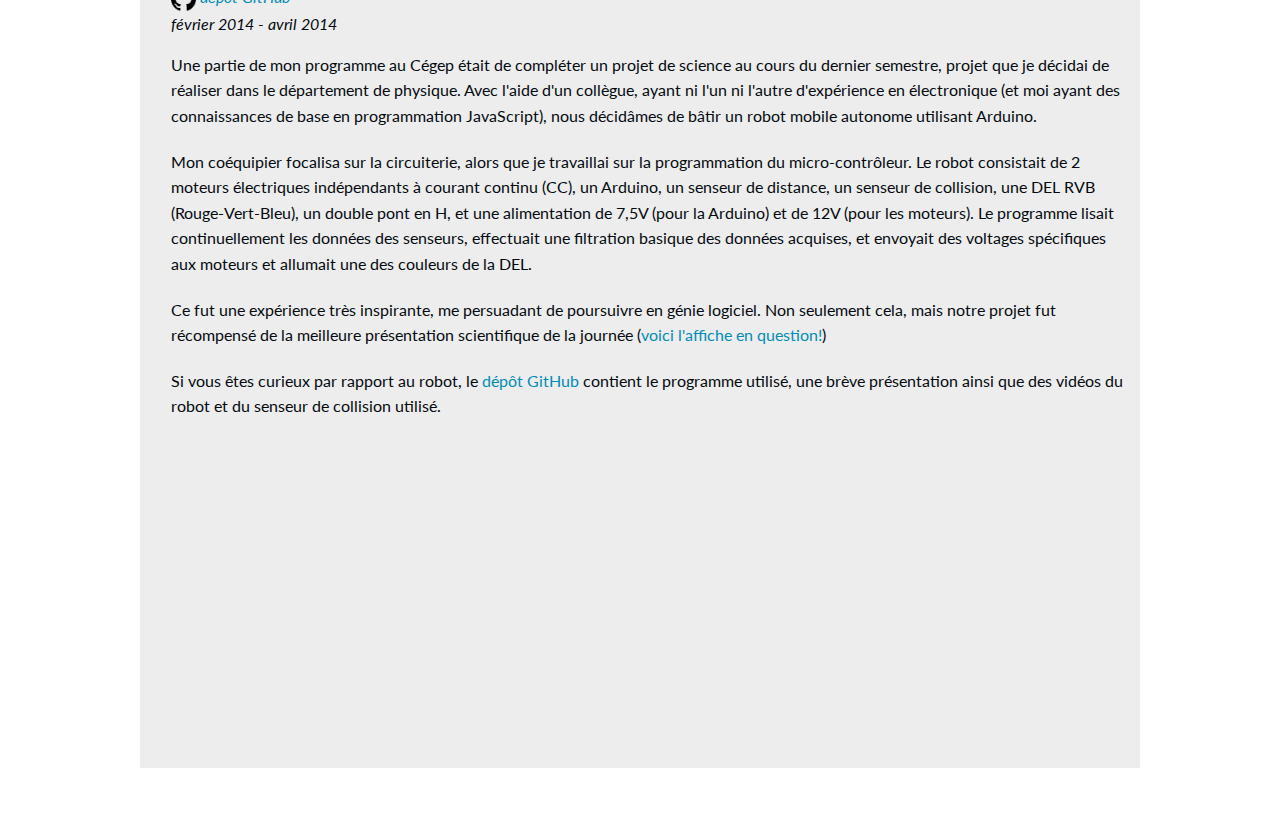
==== commit 2c00cacb: "Add racket in language knowledge" ====
--- a/index-fr.html
+++ b/index-fr.html
@@ -178,6 +178,8 @@
 						<li>Arduino</li>
 						<li>Linux</li>
 						<li>Meteor</li>
+						<li>Prolog</li>
+						<li>Racket</li>
 					</ul>
 				</div>
 				<div class="small-12 medium-4 columns" data-sr="scale up 80% over 1.5s, vfactor 0.3">
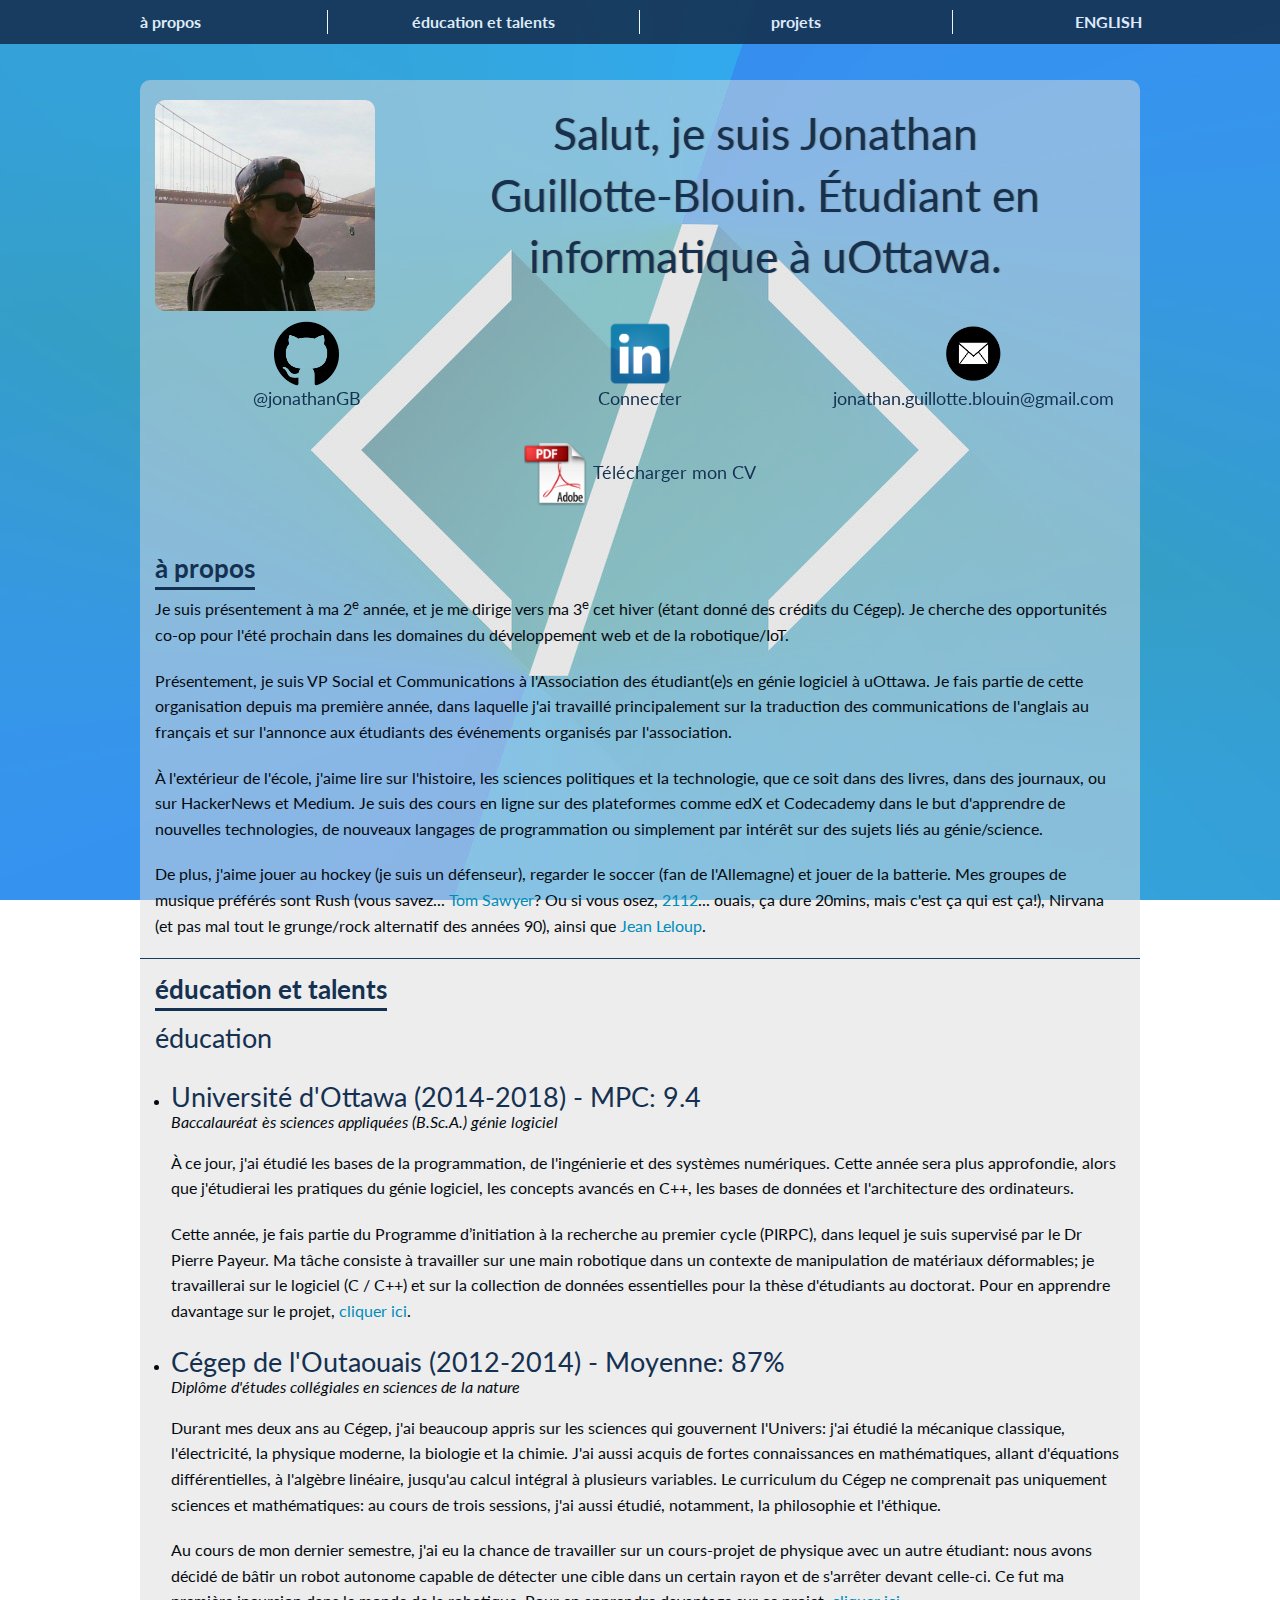
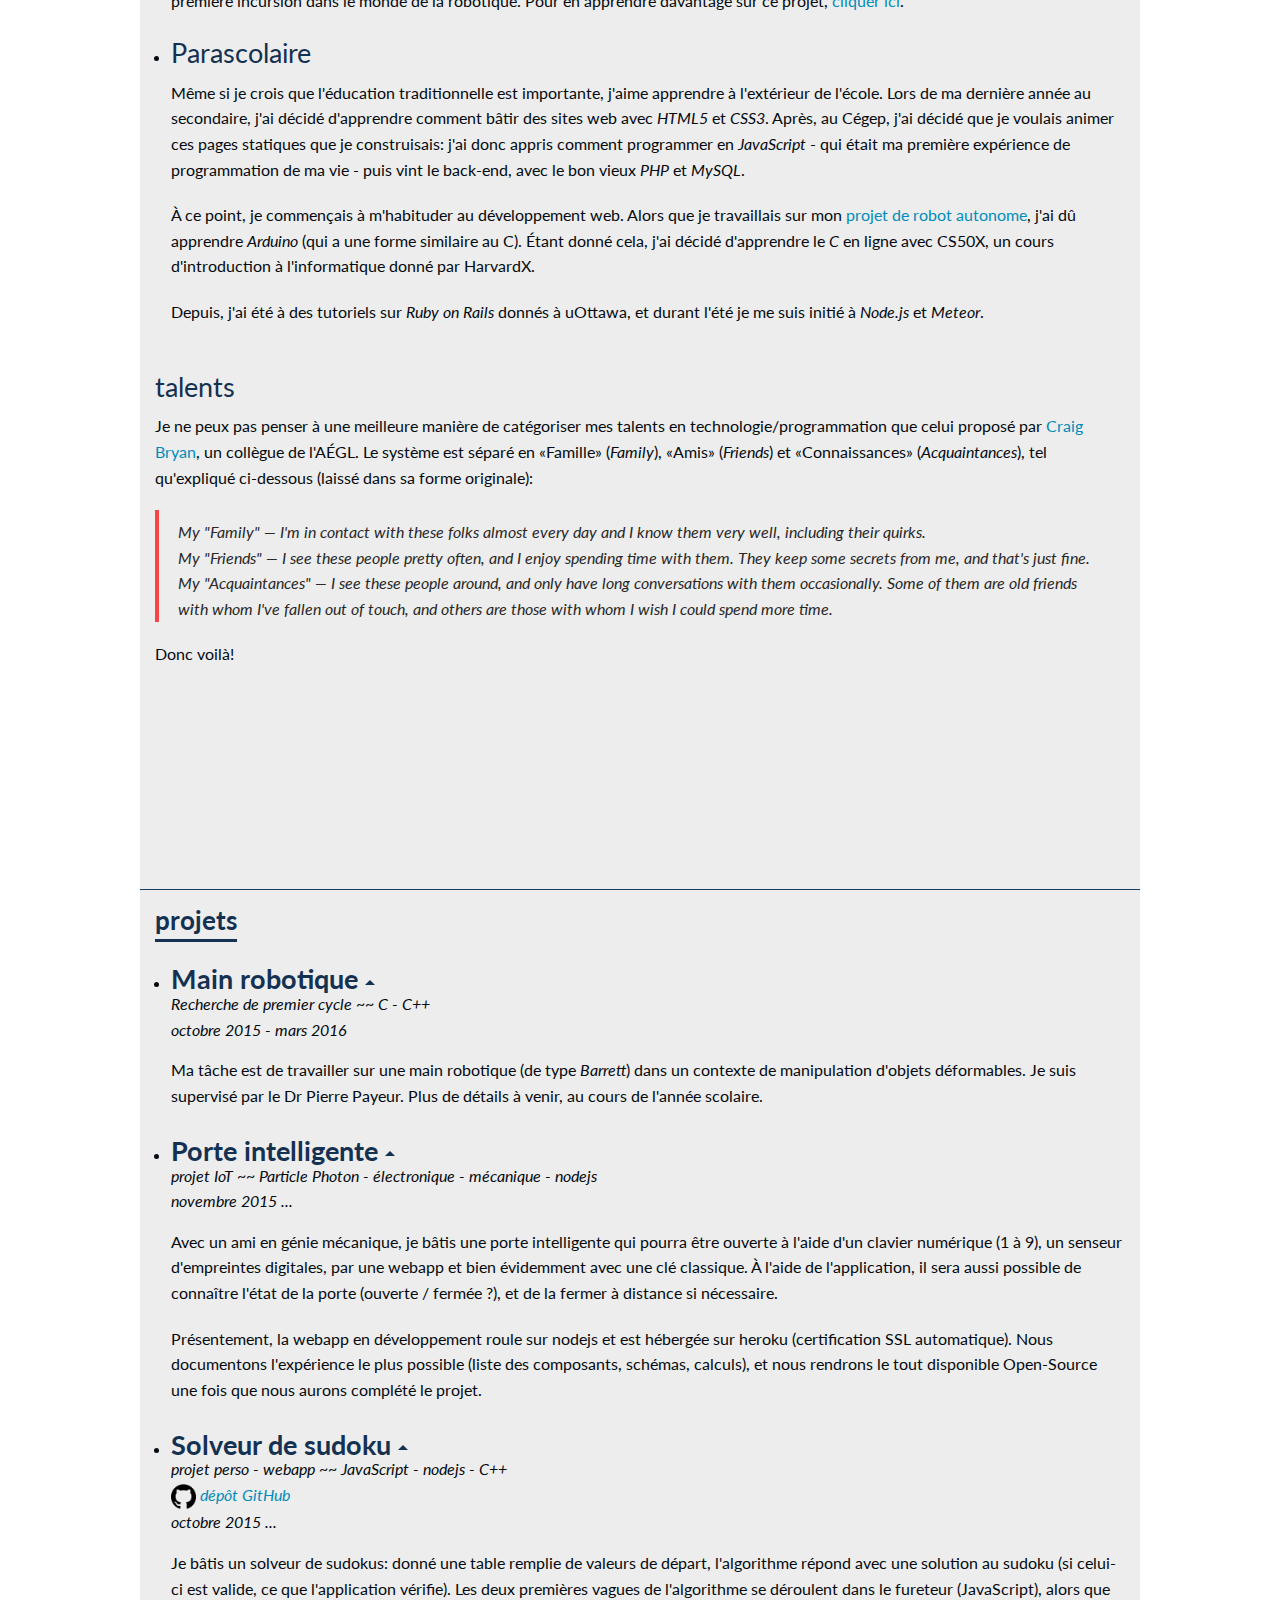
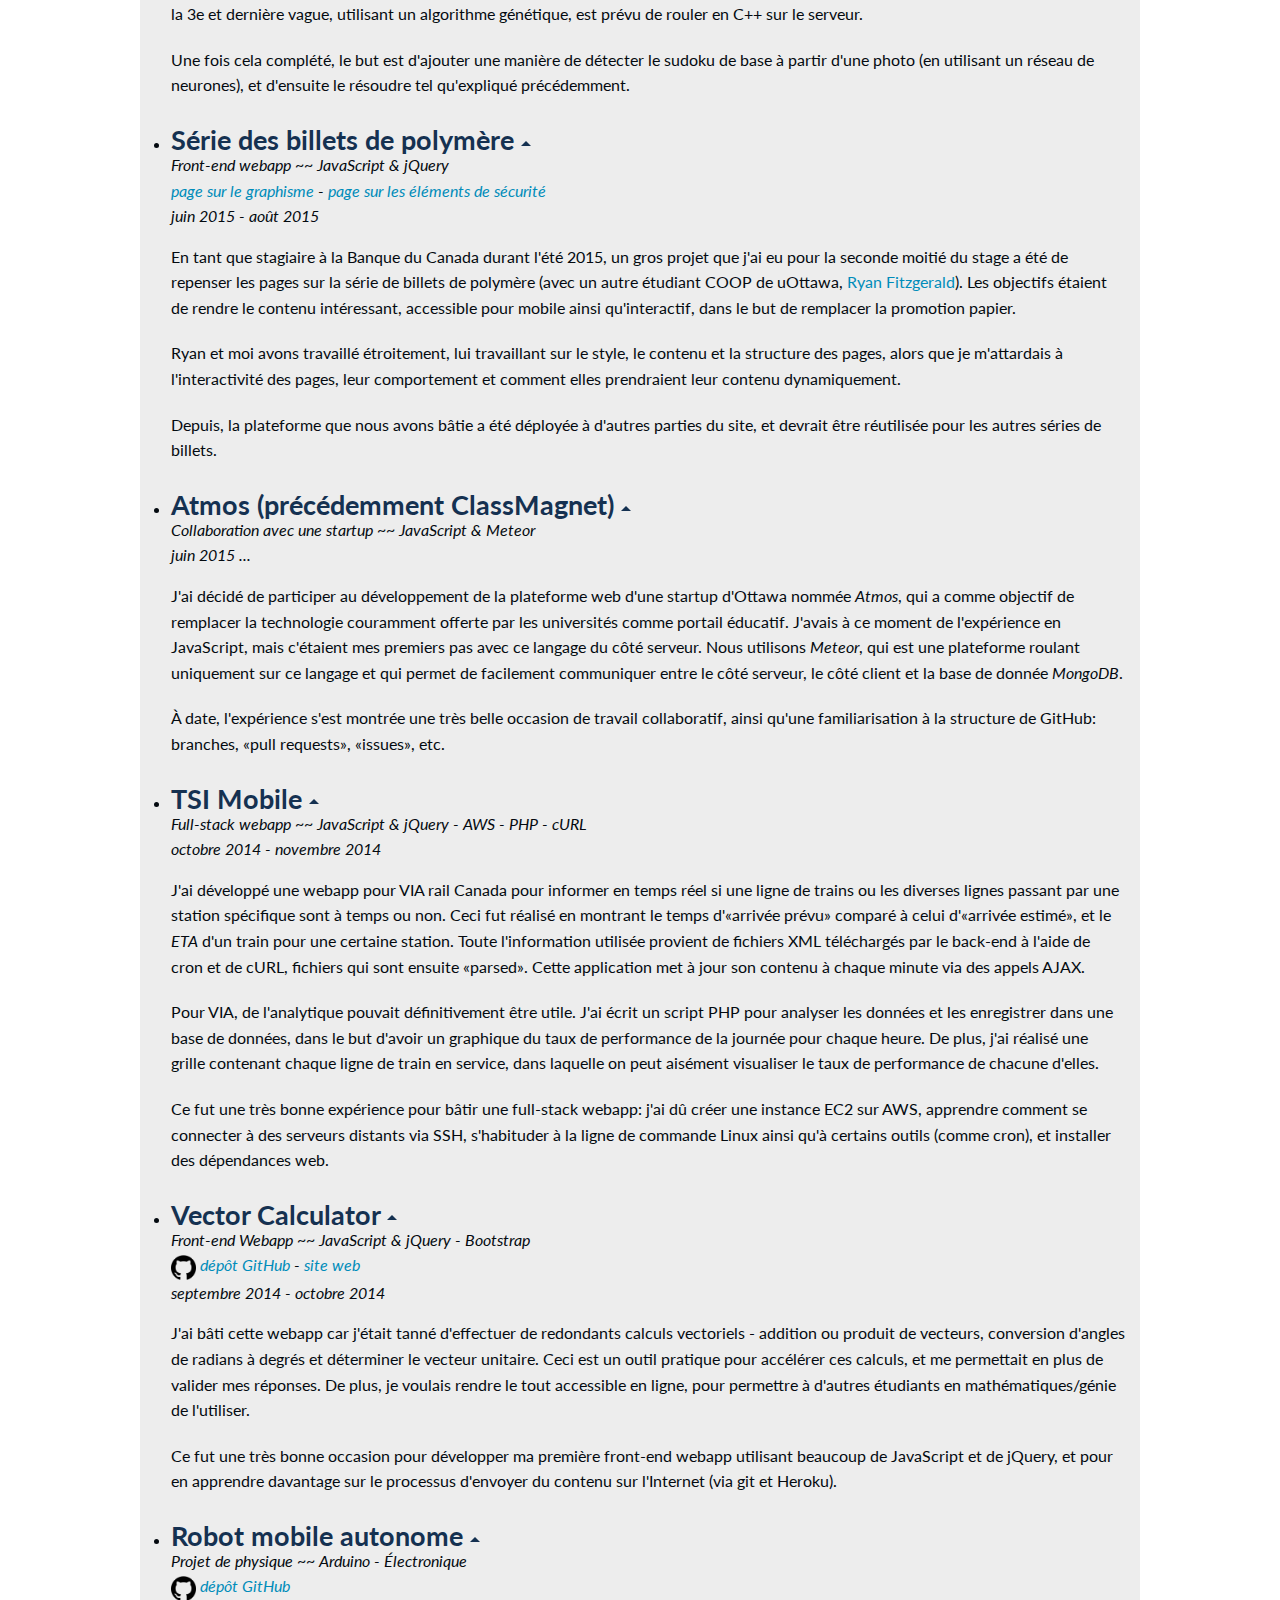
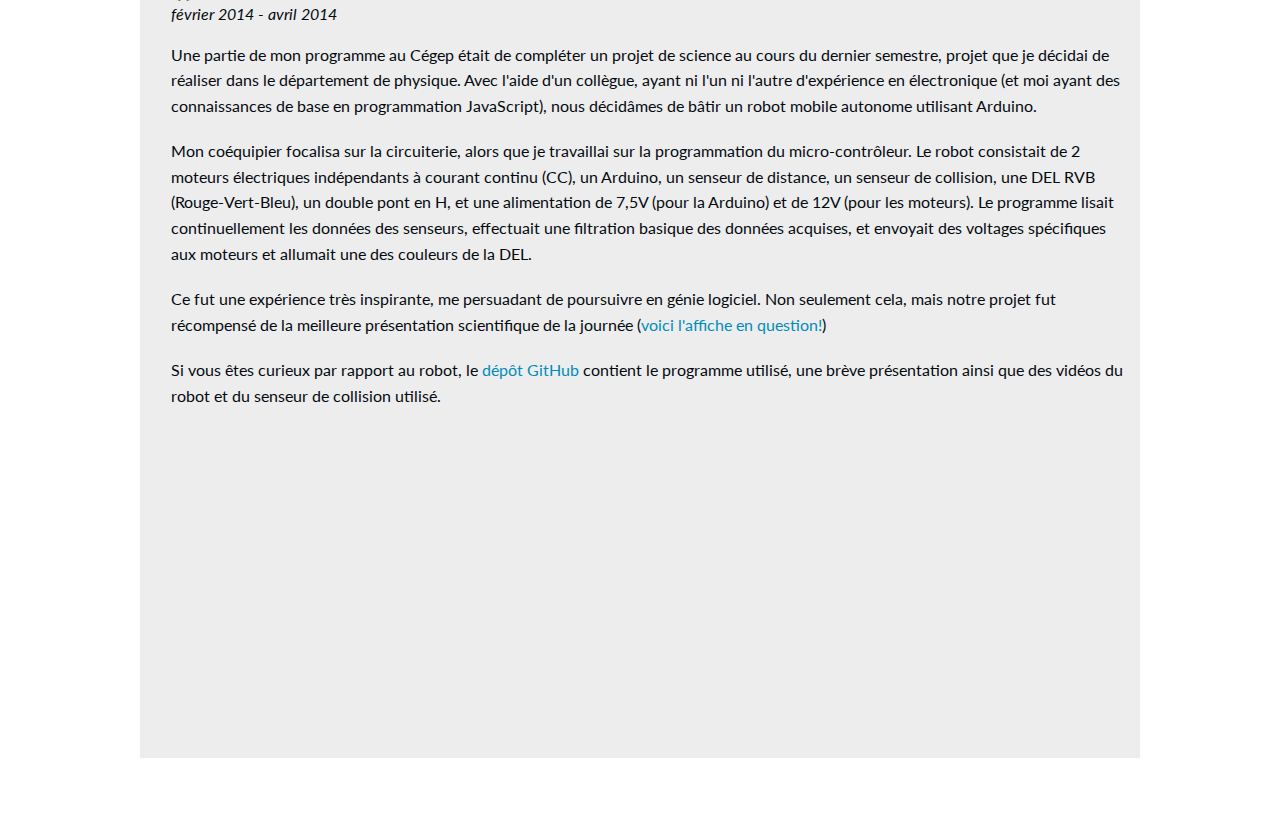
==== commit 48396c14: "changed profile picture" ====
--- a/index-fr.html
+++ b/index-fr.html
@@ -46,9 +46,9 @@
 		<div class="container first">
 			<header class="row">
 				<div class="small-12 large-3 columns" data-sr="over 1.5s scale up 40%">
-					<img src="img/pp.jpg" alt="photo">
-				</div>
-				<h1 class="small-12 medium-12 large-9 columns">Salut, je suis Jonathan <span class="no-wrap">Guillotte-Blouin.</span> Étudiant en génie logiciel à uOttawa. </h1>
+					<img src="img/pp2.png" alt="photo à san francisco, golden gate">
+				</div>
+				<h1 class="small-12 medium-12 large-9 columns">Salut, je suis Jonathan <span class="no-wrap">Guillotte-Blouin.</span> Étudiant en informatique à uOttawa. </h1>
 			</header>
 			<aside id="social" class="row">
 				<div class="small-6 medium-4 columns" data-sr="enter top move 20px over 1.5s">
@@ -70,7 +70,7 @@
 					</a>
 				</div>
 				<div class="small-12 columns" id="resume" data-sr="enter bottom move 20px over 1.5s">
-					<a href="resume-fr.pdf" download target="_blank">
+					<a href="jonathanGB-resume.pdf" download target="_blank">
 						<img id="pdfDownload" src="img/pdf.png">
 						Télécharger mon CV
 					</a>
@@ -178,8 +178,8 @@
 						<li>Arduino</li>
 						<li>Linux</li>
 						<li>Meteor</li>
-						<li>Prolog</li>
-						<li>Racket</li>
+						<li>Go</li>
+						<li>Node.js</li>
 					</ul>
 				</div>
 				<div class="small-12 medium-4 columns" data-sr="scale up 80% over 1.5s, vfactor 0.3">
@@ -190,7 +190,8 @@
 						<li>Python</li>
 						<li>MySQL</li>
 						<li>MongoDB</li>
-						<li>Node.js</li>
+						<li>Prolog</li>
+						<li>Racket</li>
 						<li>Subversion (SVN)</li>
 					</ul>
 				</div>
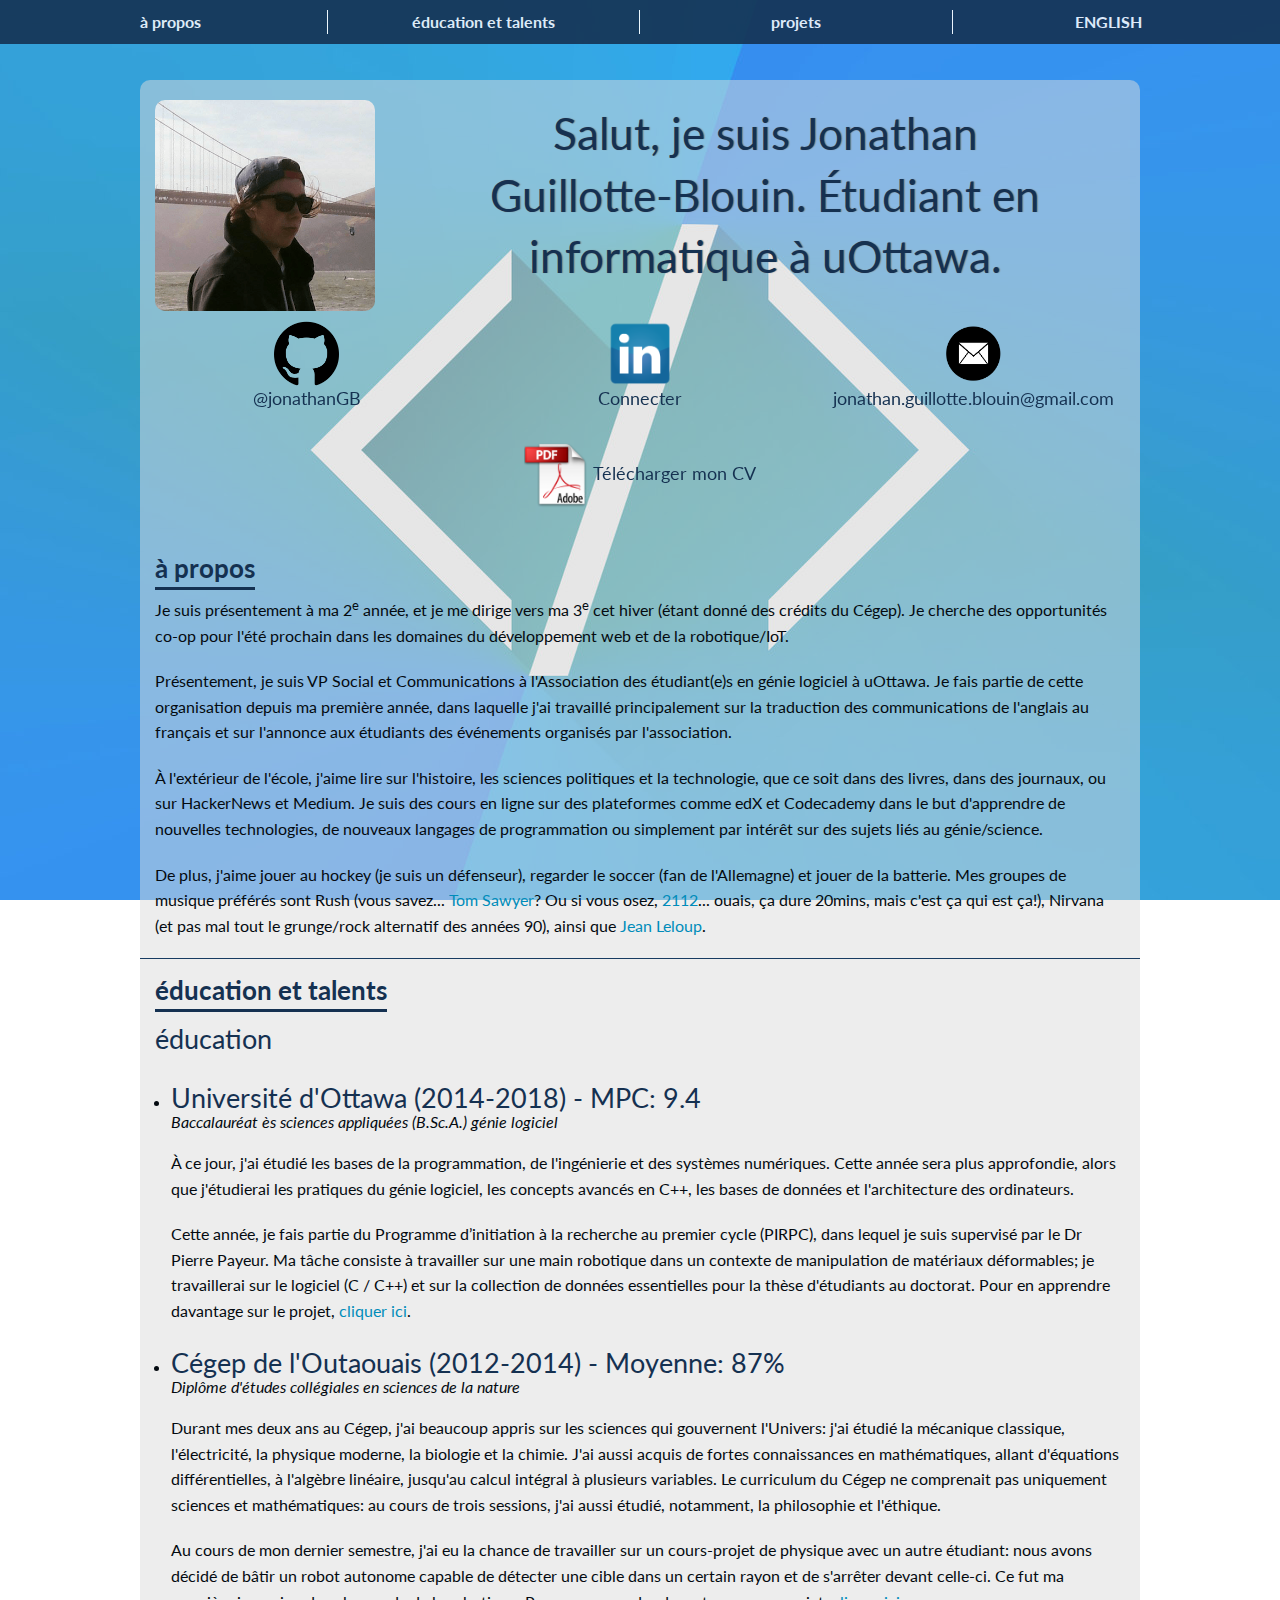
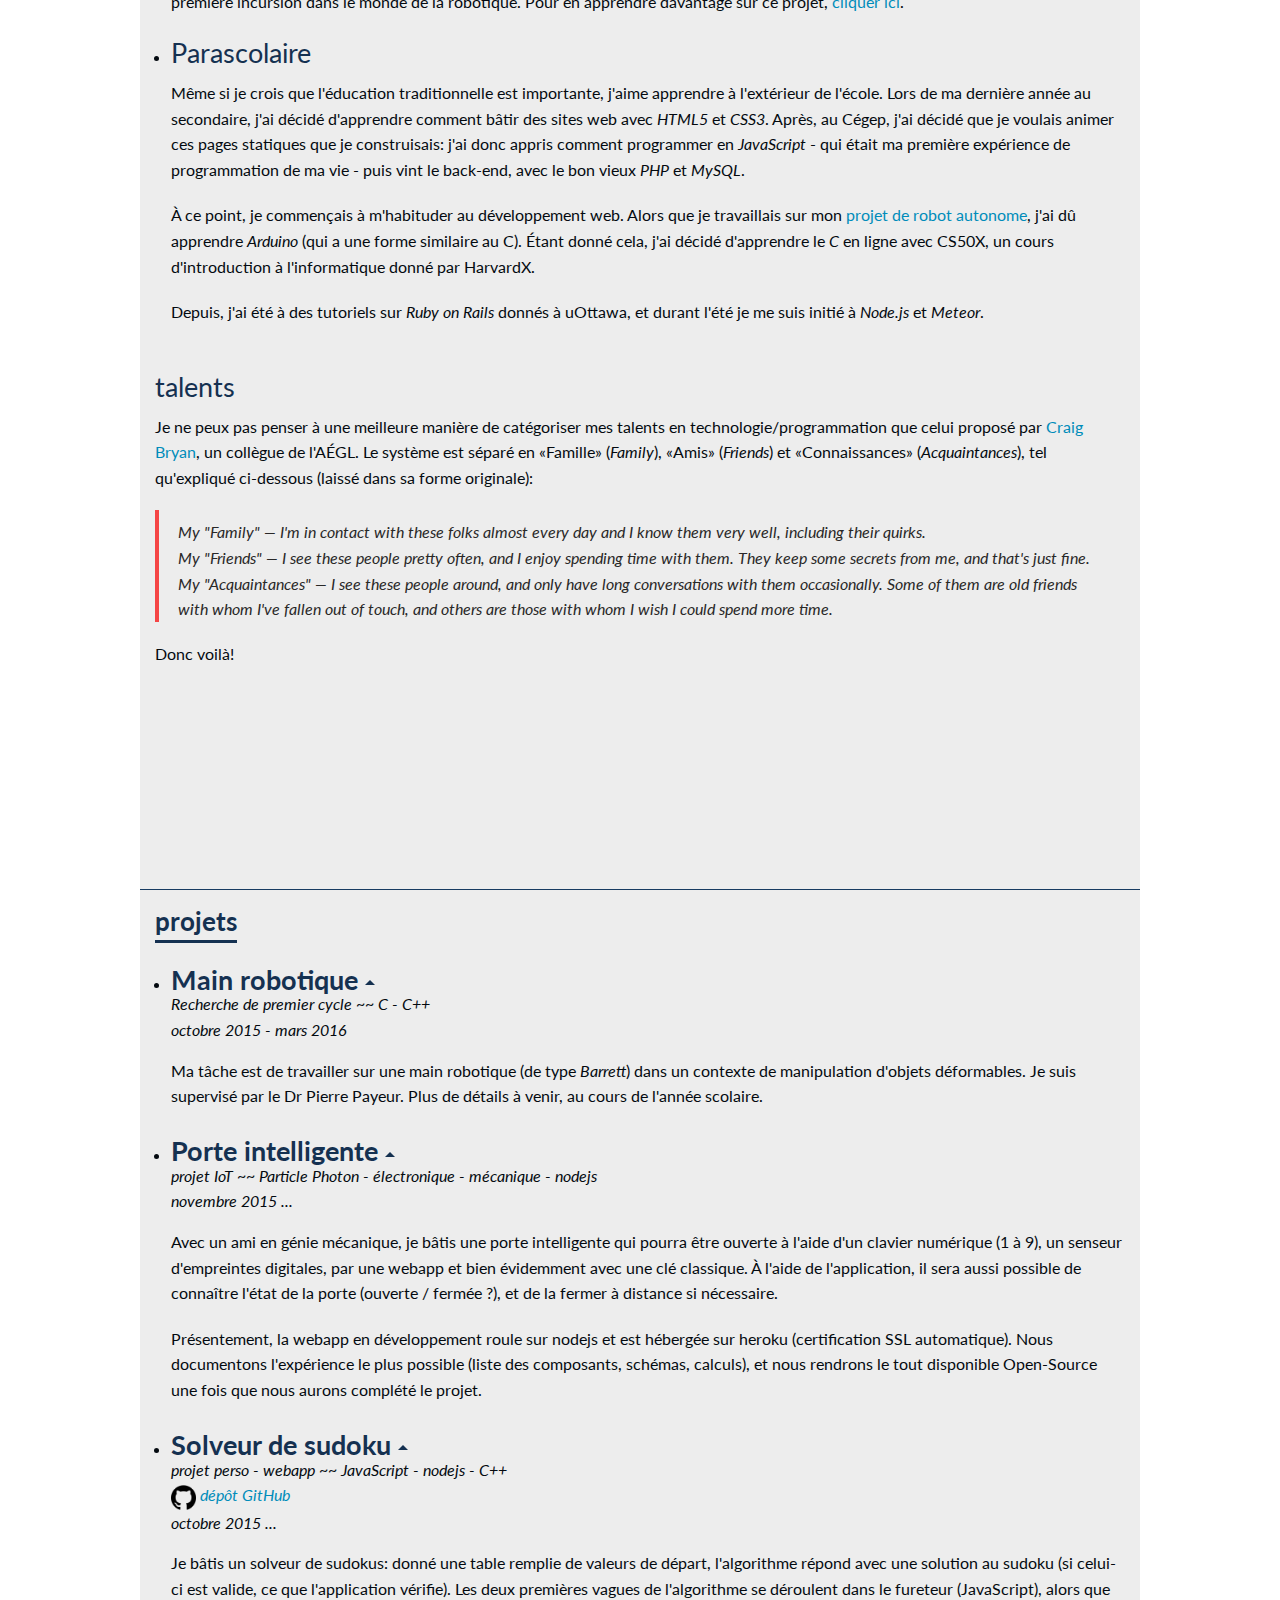
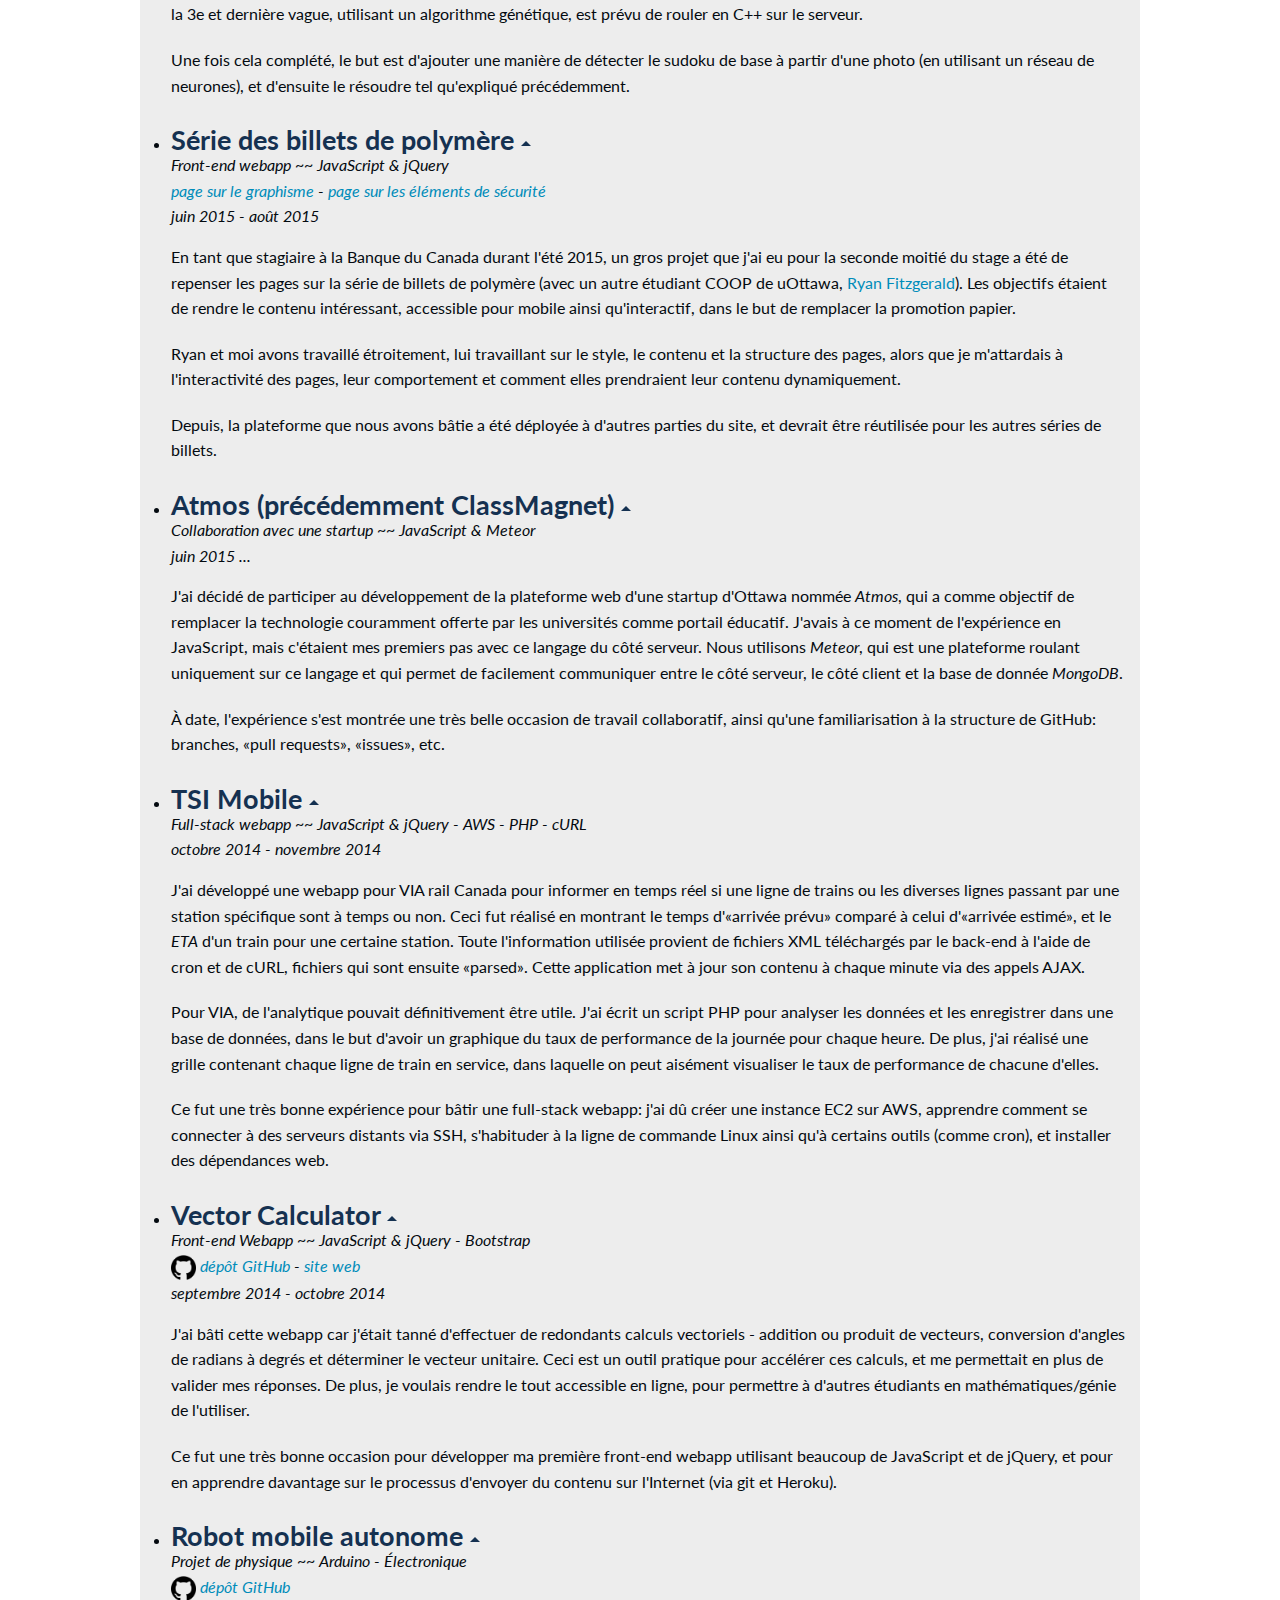
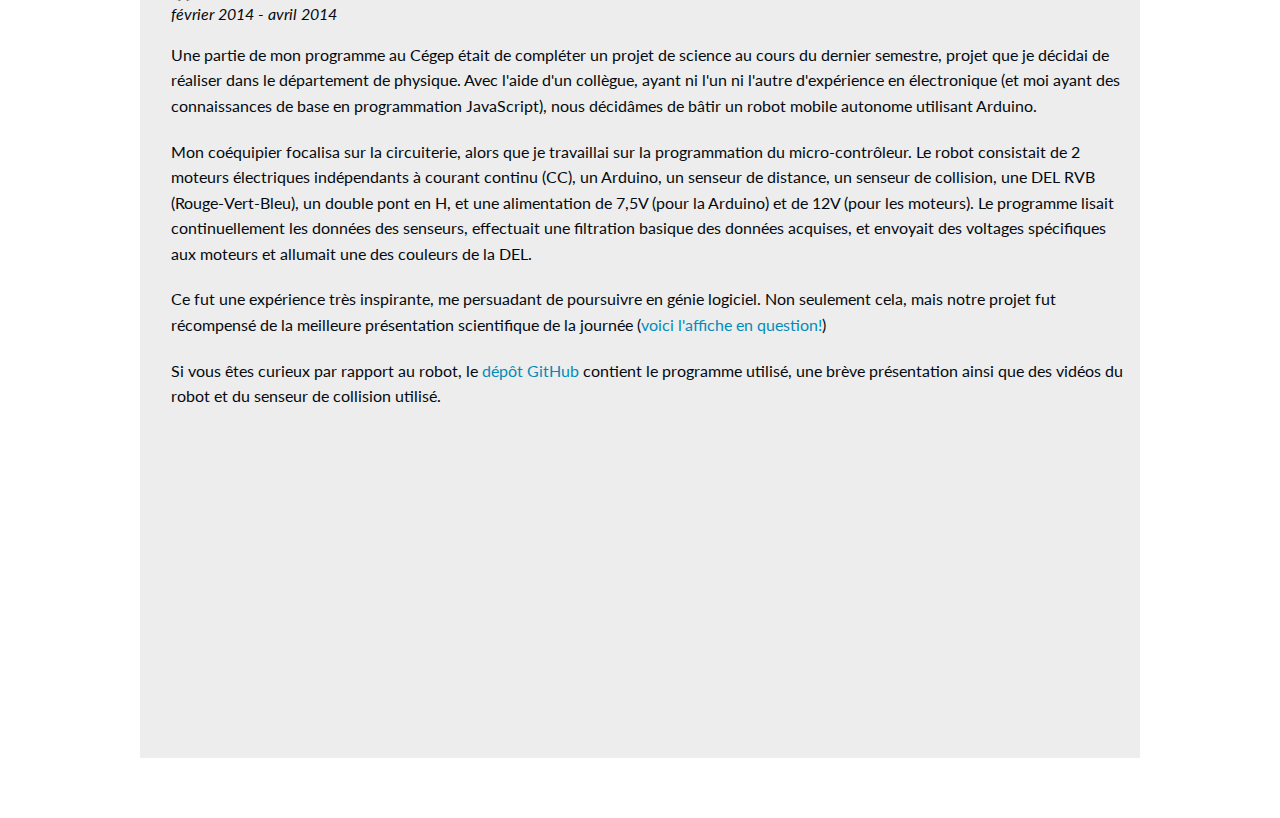
==== commit ecc33941: "little fix to index-fr" ====
--- a/index-fr.html
+++ b/index-fr.html
@@ -40,7 +40,7 @@
 				<a href="#projects" class="smooth-scroll">projets</a>
 			</div>
 			<div class="small-6 medium-3 columns">
-				<a href="index.html">ENGLISH</a>
+				<a href="/">ENGLISH</a>
 			</div>
 		</nav>
 		<div class="container first">
@@ -70,7 +70,7 @@
 					</a>
 				</div>
 				<div class="small-12 columns" id="resume" data-sr="enter bottom move 20px over 1.5s">
-					<a href="jonathanGB-resume.pdf" download target="_blank">
+					<a href="jonathanGB-resume.pdf" target="_blank">
 						<img id="pdfDownload" src="img/pdf.png">
 						Télécharger mon CV
 					</a>
@@ -336,7 +336,6 @@
 		<script src="https://ajax.googleapis.com/ajax/libs/jquery/2.1.4/jquery.min.js"></script>
 		<script src="js/foundation.tooltip.min.js"></script>
 		<script src="js/scrollReveal.min.js"></script>
-		<script src="js/smoothScroll.min.js"></script>
 		<script>
 			var config = {
 				mobile: true
--- a/css/style.css
+++ b/css/style.css
@@ -57,6 +57,12 @@
 	-moz-border-radius: 10px 10px 0 0;
 	border-radius: 10px 10px 0 0;
 	padding-top: 20px;
+}
+
+#video {
+	margin-top: 50px !important;
+	width: 900px;
+	height: 450px;
 }
 
 .info {
@@ -301,6 +307,11 @@
 		border-radius: 0;
 		padding-bottom: 35px;
 	}
+
+	#video {
+		width: calc(100% - 20px);
+		height: 400px;
+	}
 }
 
 @media screen and (max-width: 850px) {
@@ -329,12 +340,20 @@
 	#resume {
 		border-top: 1px solid #153151;
 	}
+
+	#video {
+		height: 300px;
+	}
 }
 
 @media screen and (max-width: 500px) {
 	section ul li h3 {
 		font-size: 1.2rem;
 	}
+
+	#video {
+		height: 200px;
+	}
 }
 
 @media screen and (max-width: 665px) {
